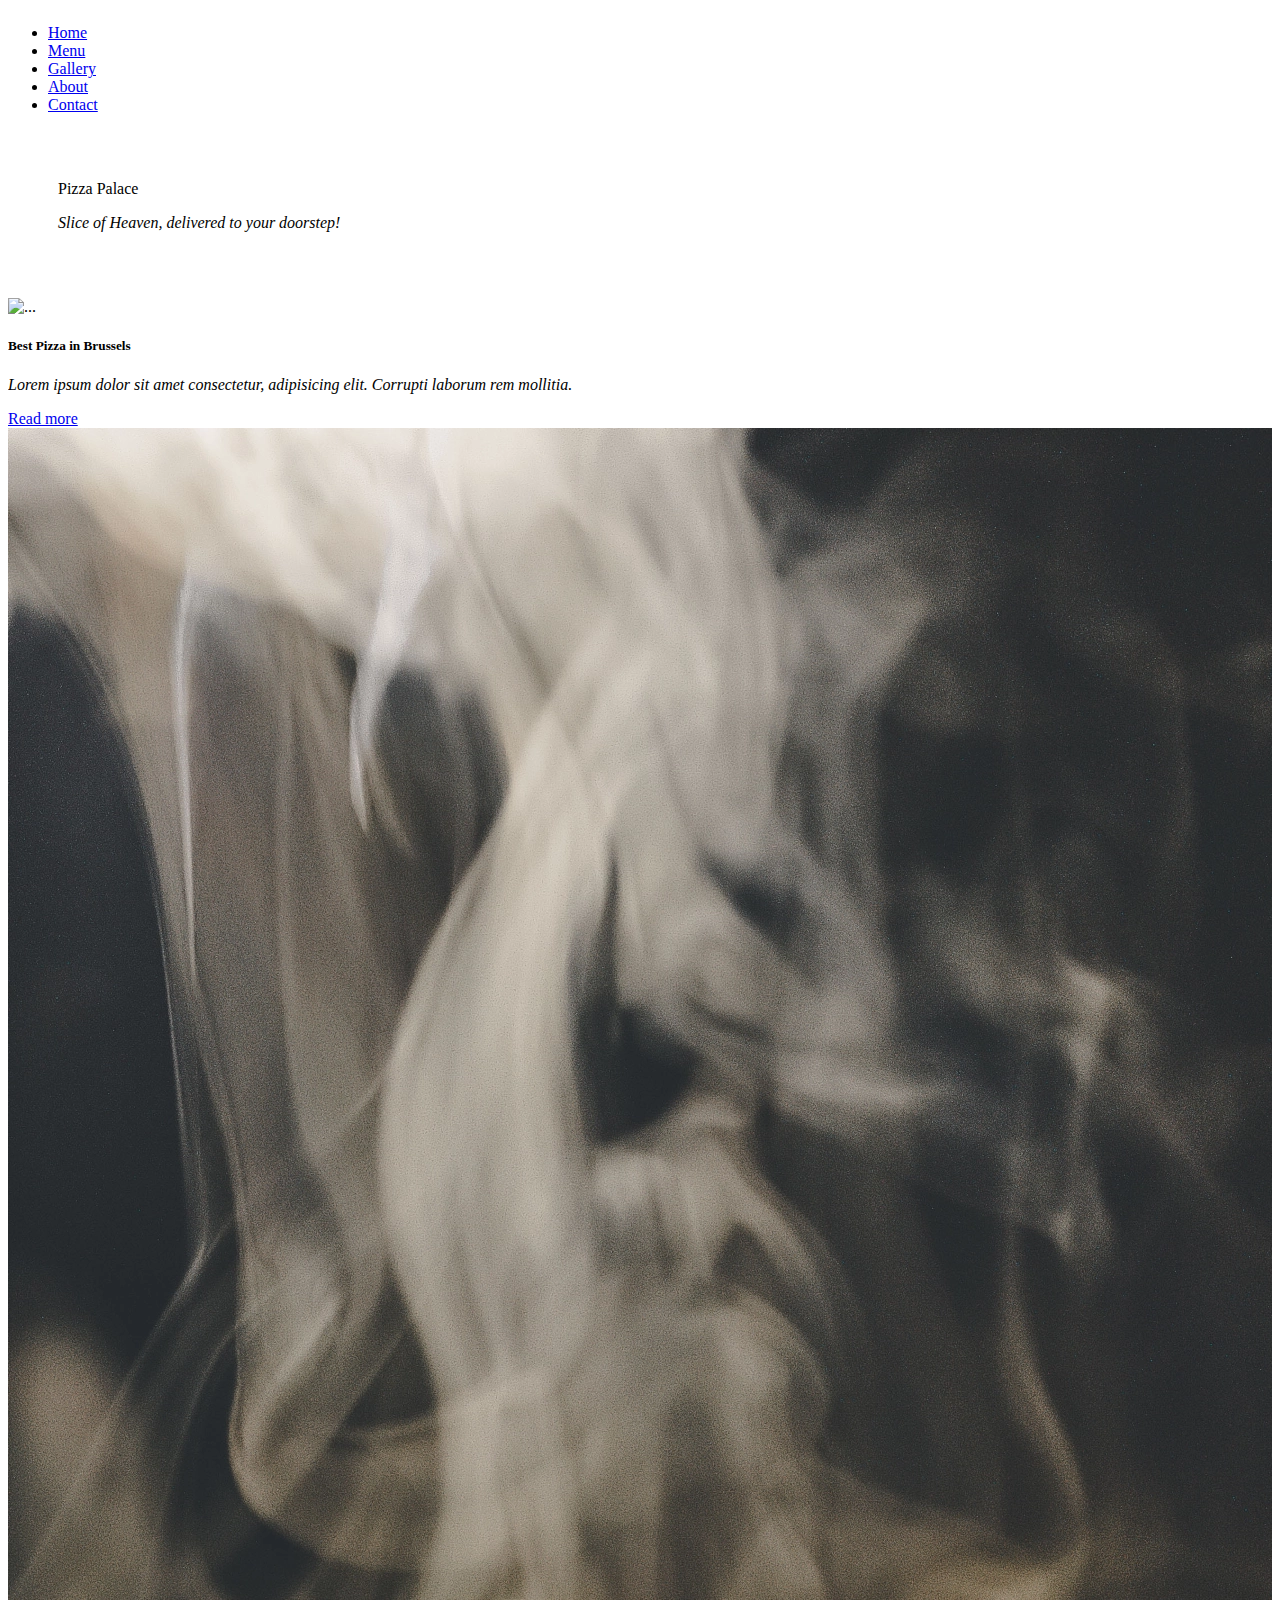
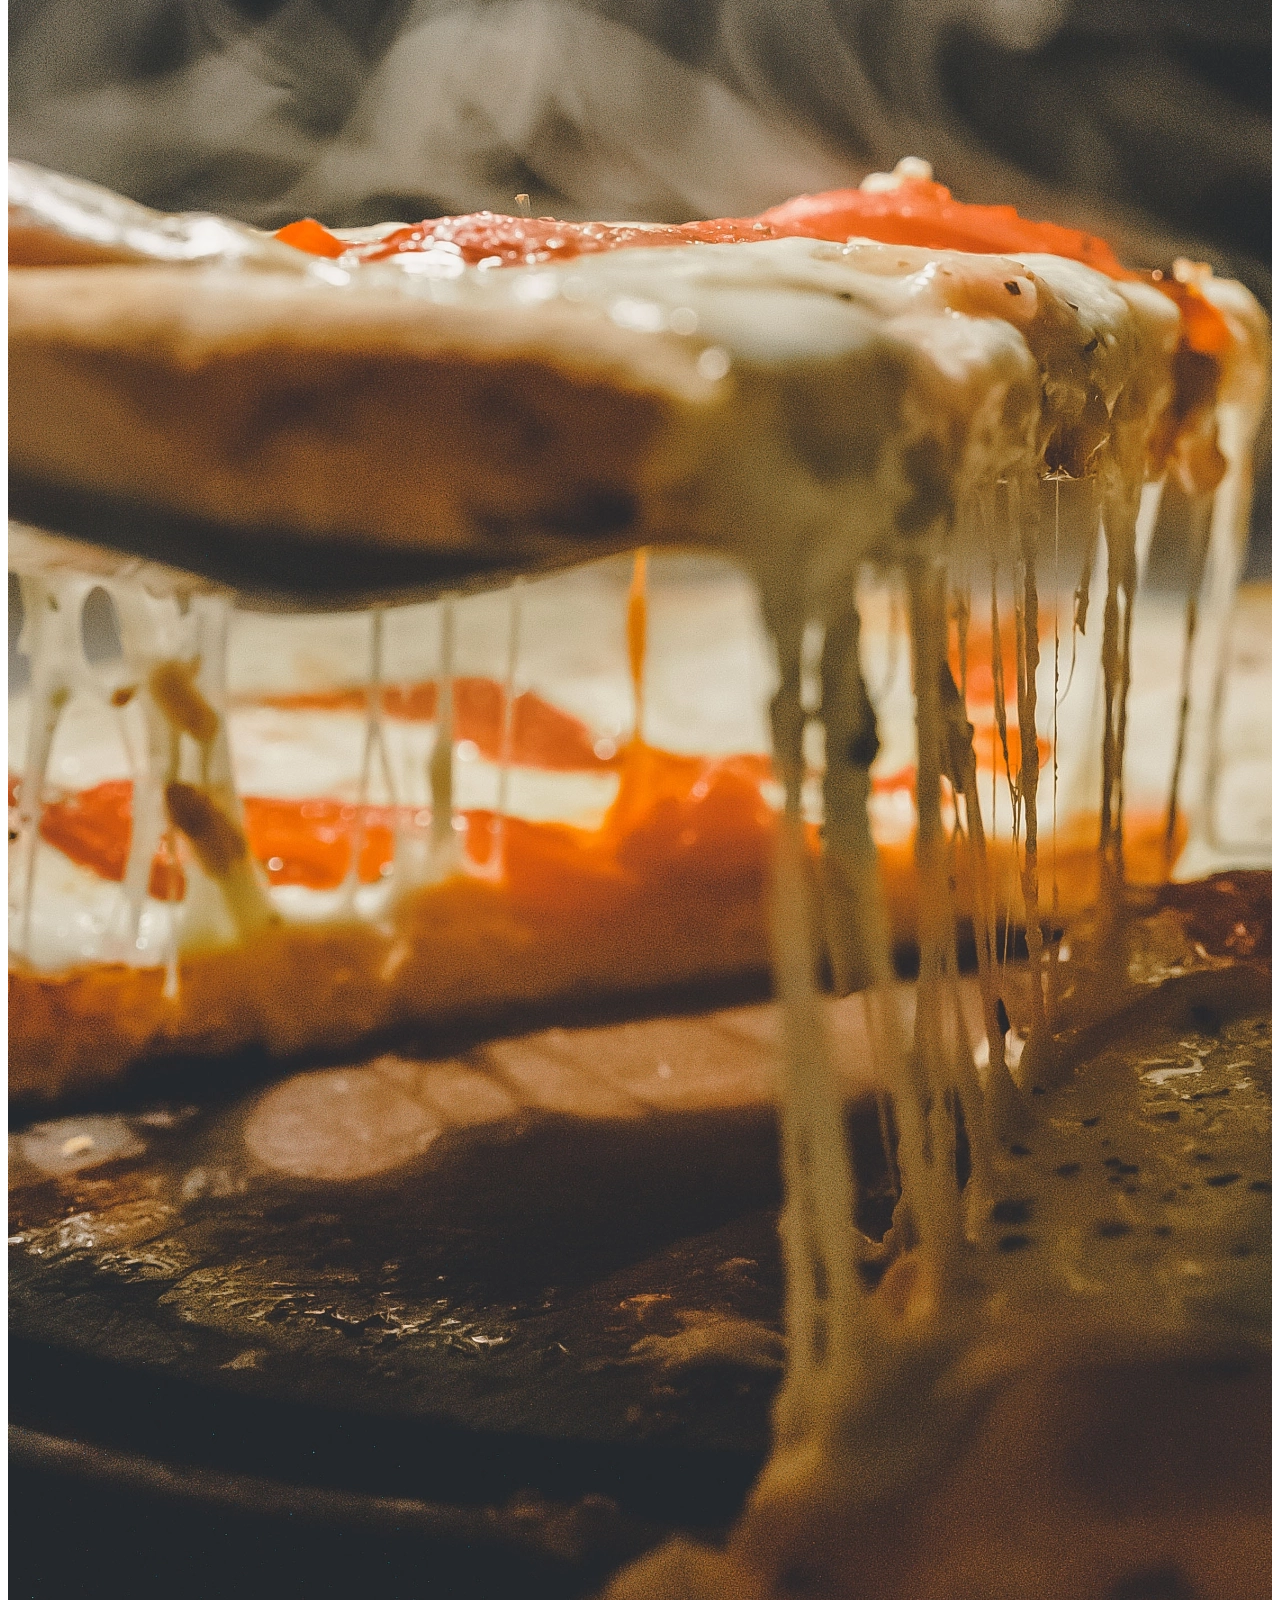
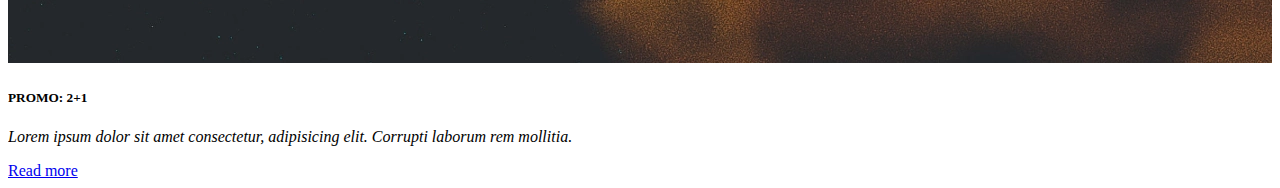
==== index.html @ 8e5ce7e4 "Première version" ====
<!DOCTYPE html>
<html lang="en">

<head>
    <meta charset="UTF-8">
    <meta name="viewport" content="width=device-width, initial-scale=1.0">
    <title>Document</title>
    <link href="https://cdn.jsdelivr.net/npm/bootstrap@5.3.2/dist/css/bootstrap.min.css" rel="stylesheet"
        integrity="sha384-T3c6CoIi6uLrA9TneNEoa7RxnatzjcDSCmG1MXxSR1GAsXEV/Dwwykc2MPK8M2HN" crossorigin="anonymous">
        <link rel="stylesheet" href="index.css">
</head>

<body>

    <ul class="nav justify-content-center nav-fill nav-tabs fixed-top">
        <li class="nav-item">
            <a class="nav-link active" aria-current="page" href="#">Home</a>
        </li>
        <li class="nav-item">
            <a class="nav-link" href="#">Menu</a>
        </li>
        <li class="nav-item">
            <a class="nav-link" href="#">Gallery</a>
        </li>
        <li class="nav-item">
            <a class="nav-link" href="#">About</a>
        </li>
        <li class="nav-item">
            <a class="nav-link" href="#">Contact</a>
        </li>
    </ul>
    <div class="container-sm text-center" style="padding: 50px;">
        <div class="display-1">Pizza Palace</div>
        <p>Slice of Heaven, delivered to your doorstep!</p>
    </div>


    <div class="row">

        <div class="col-6">
            <div class="card">
                <img src="https://images.unsplash.com/photo-1544982503-9f984c14501a?ixlib=rb-4.0.3&ixid=M3wxMjA3fDB8MHxwaG90by1wYWdlfHx8fGVufDB8fHx8fA%3D%3D&auto=format&fit=crop&w=1887&q=80" class="card-img-top" alt="...">
                <div class="card-body">
                    <h5 class="card-title text-center">Best Pizza in Brussels</h5>
                    <p class="card-text">
                        Lorem ipsum dolor sit amet consectetur, adipisicing elit. Corrupti laborum rem mollitia.</p>
                    <div class="text-center">
                        <a href="#" class="btn btn-primary">Read more</a>
                    </div>
                </div>
            </div>
        </div>


        <div class="col-6">
            <div class="card">
                <img src="Pizza.webp" class="card-img-top" alt="...">
                <div class="card-body">
                    <h5 class="card-title text-center">PROMO: 2+1</h5>
                    <p class="card-text">
                        Lorem ipsum dolor sit amet consectetur, adipisicing elit. Corrupti laborum rem mollitia.</p>
                    <div class="text-center justify-content-bottom">
                        <a href="#" class="btn btn-primary">Read more</a>
                    </div>
                </div>
            </div>
        </div>
    </div>


    <script src="https://cdn.jsdelivr.net/npm/bootstrap@5.3.2/dist/js/bootstrap.bundle.min.js"
        integrity="sha384-C6RzsynM9kWDrMNeT87bh95OGNyZPhcTNXj1NW7RuBCsyN/o0jlpcV8Qyq46cDfL"
        crossorigin="anonymous"></script>
</body>

</html>
---- index.css ----
body{
    /* background-image: url(https://images.unsplash.com/photo-1593504049359-74330189a345?ixlib=rb-4.0.3&ixid=M3wxMjA3fDB8MHxwaG90by1wYWdlfHx8fGVufDB8fHx8fA%3D%3D&auto=format&fit=crop&w=1854&q=80); */
    background-repeat: no-repeat;

}
p{
    font-style: italic;
}

h3{
    font-style: italic;
}

html, body {
    max-width: 100%;
    overflow-x: hidden;
}
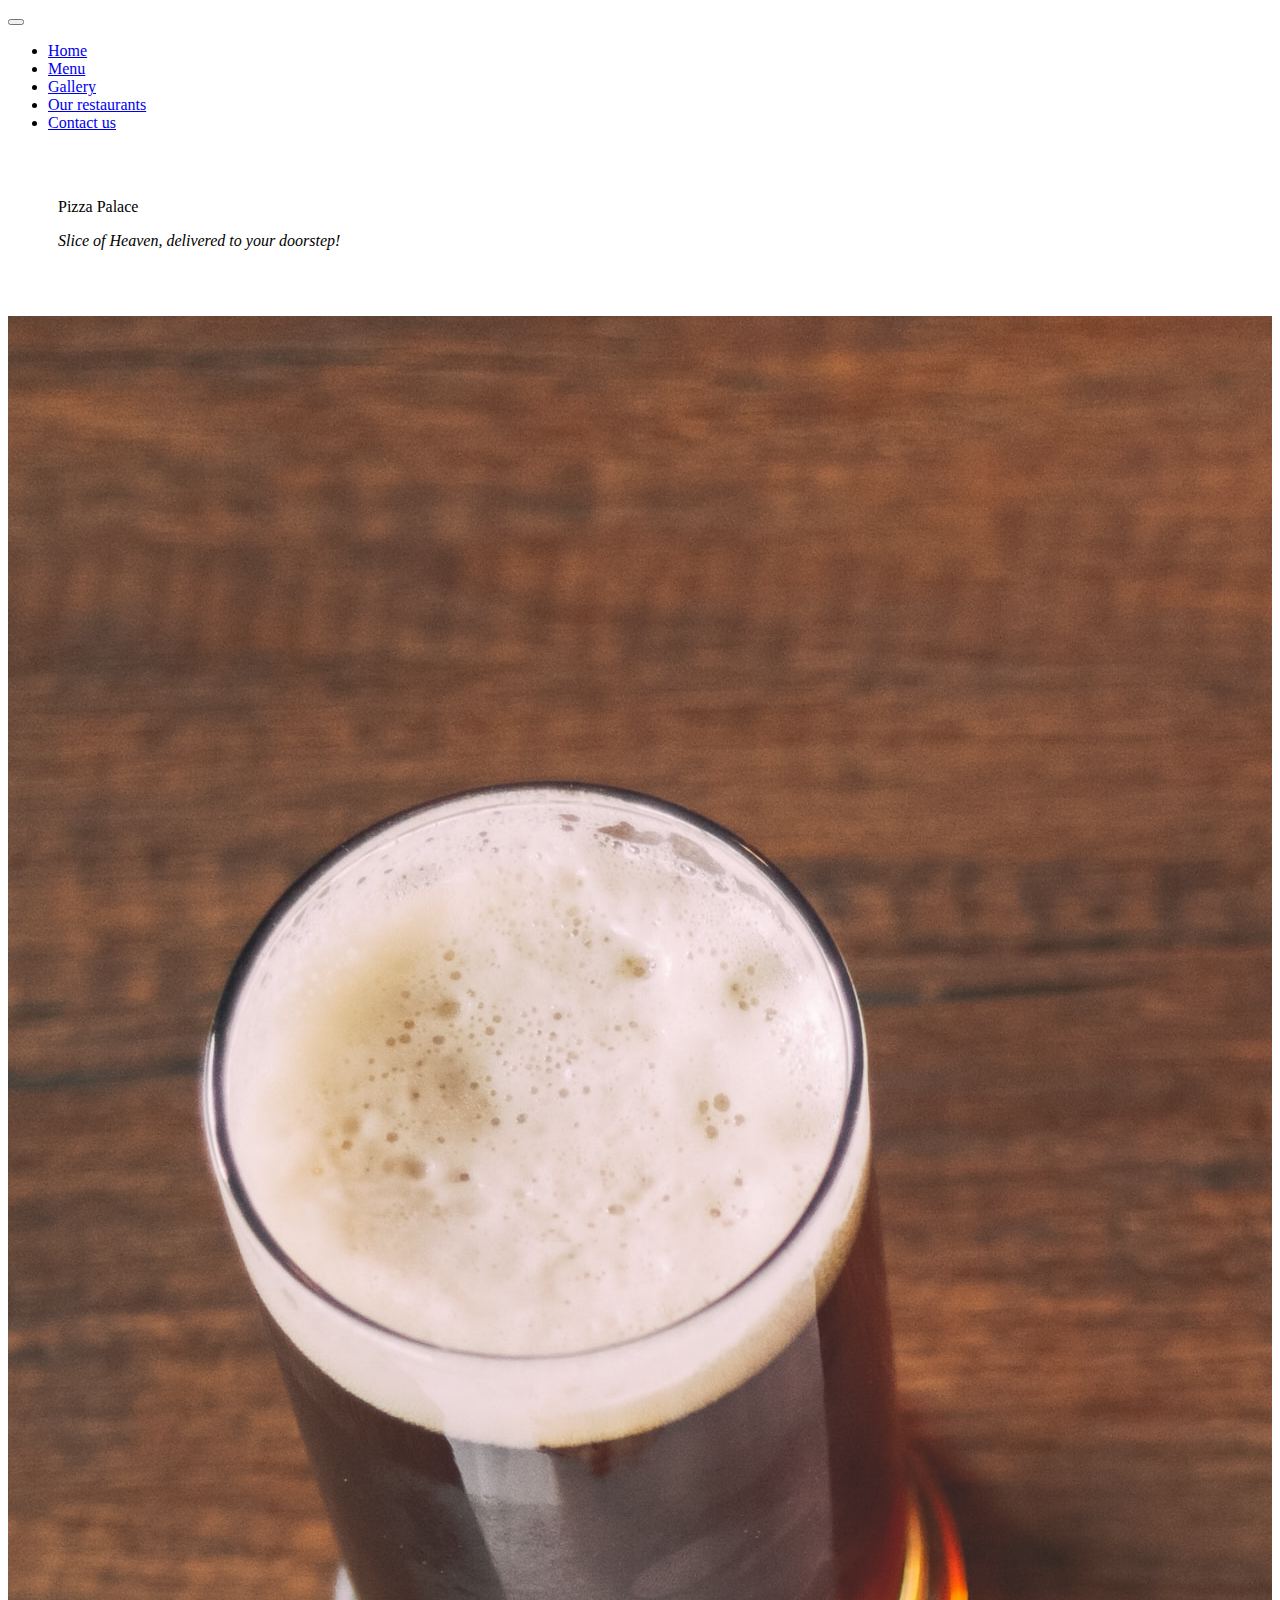
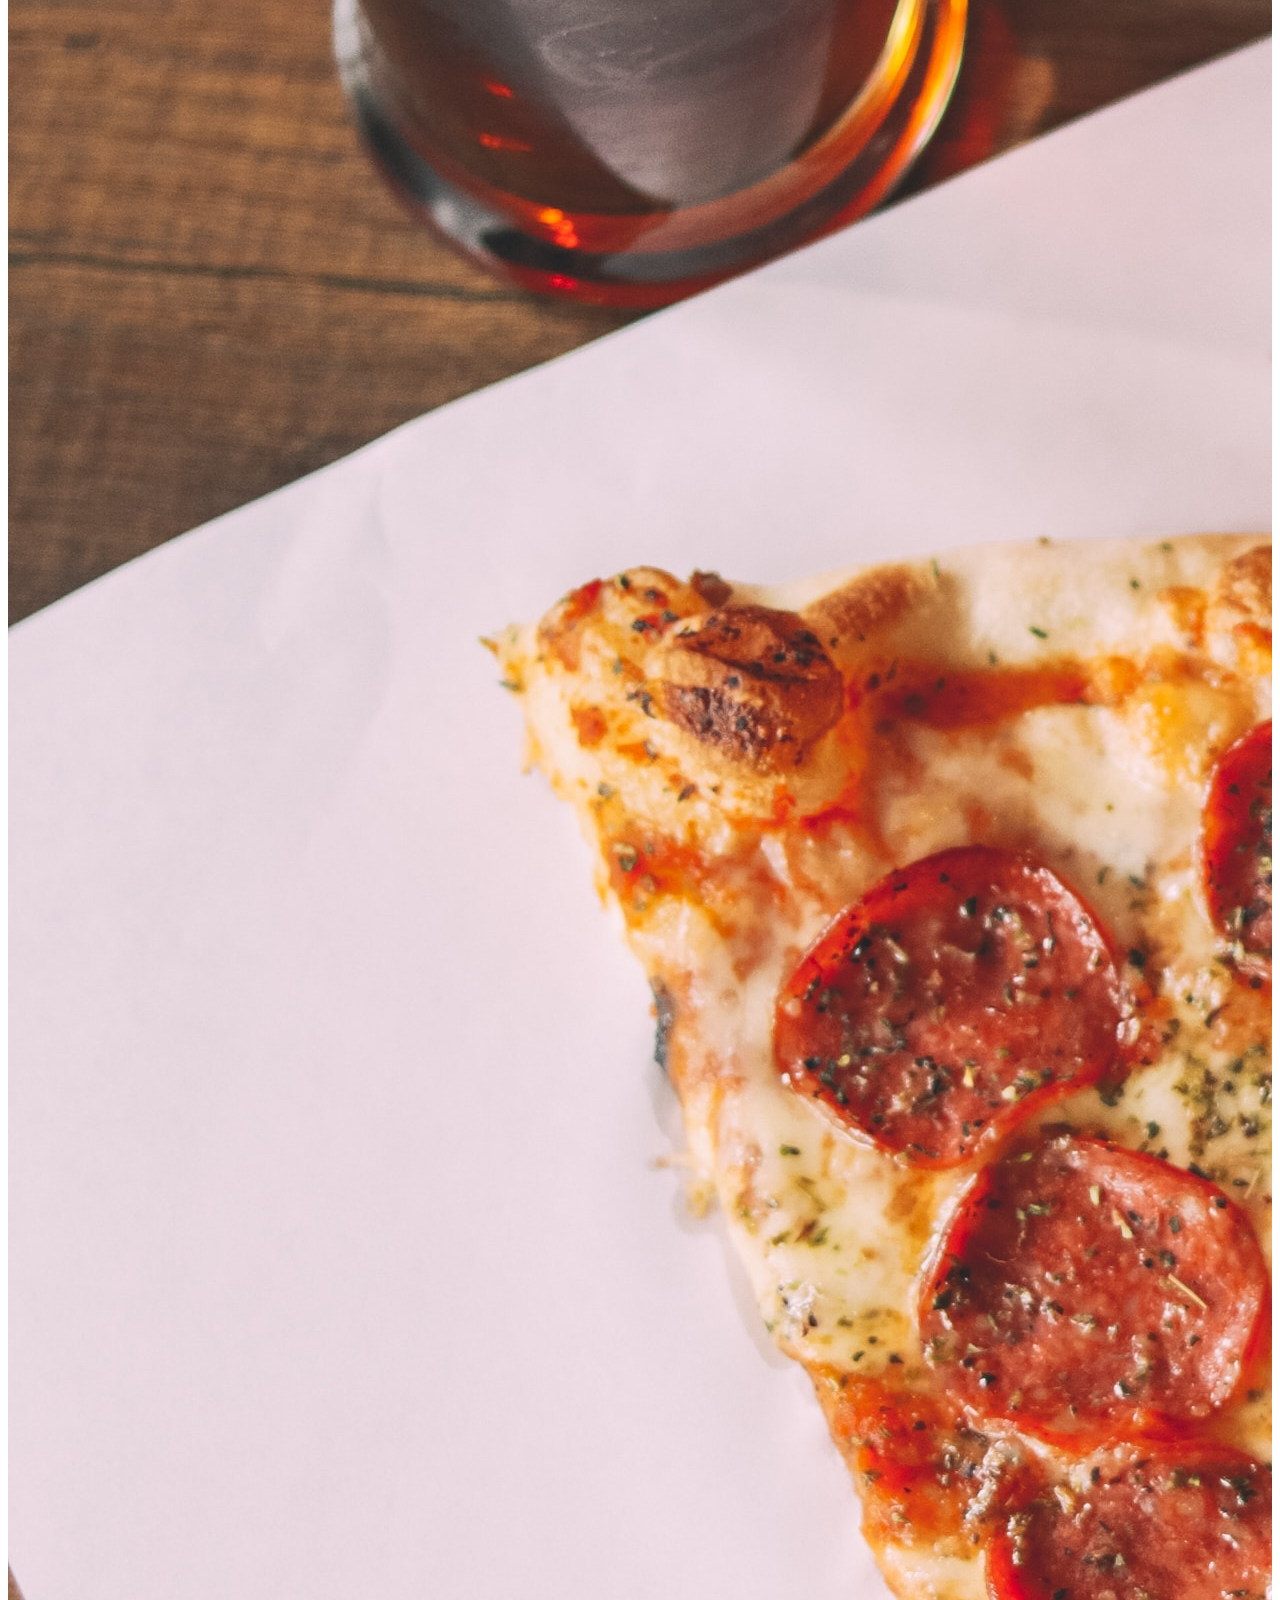
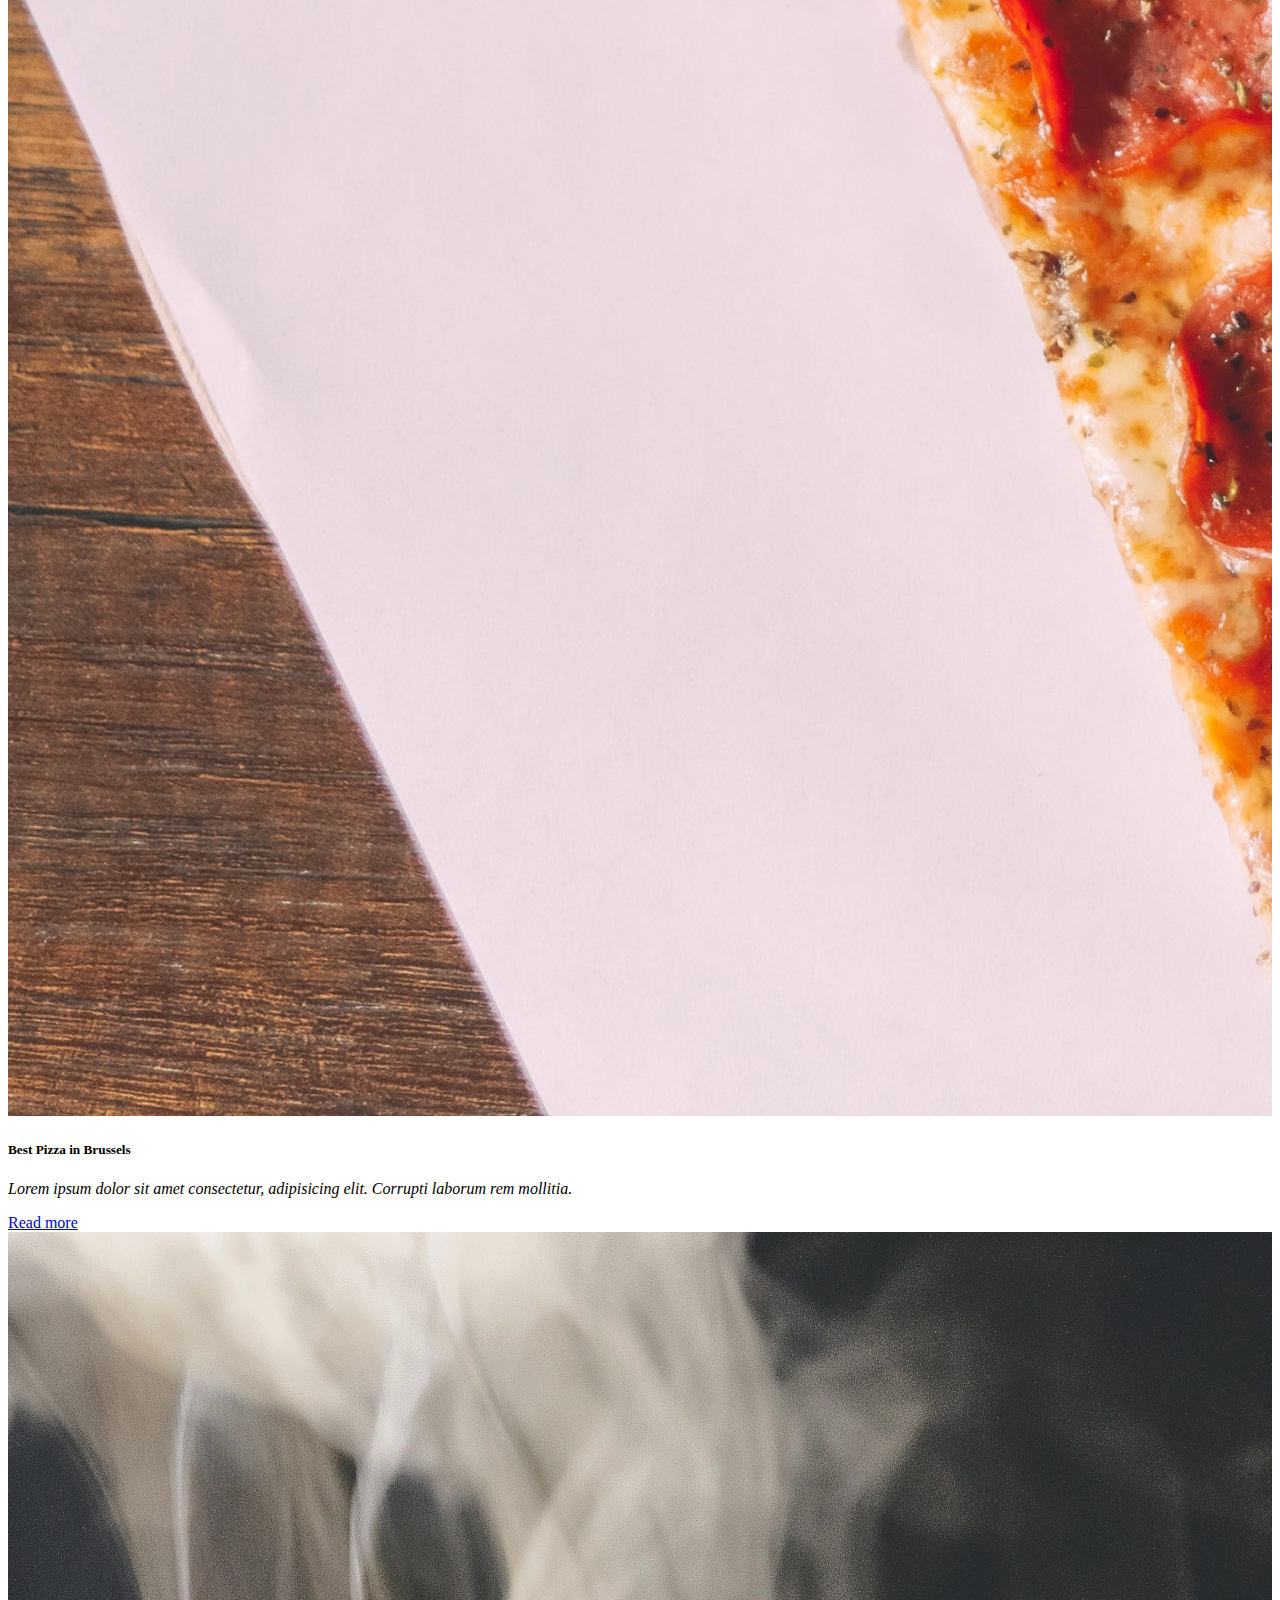
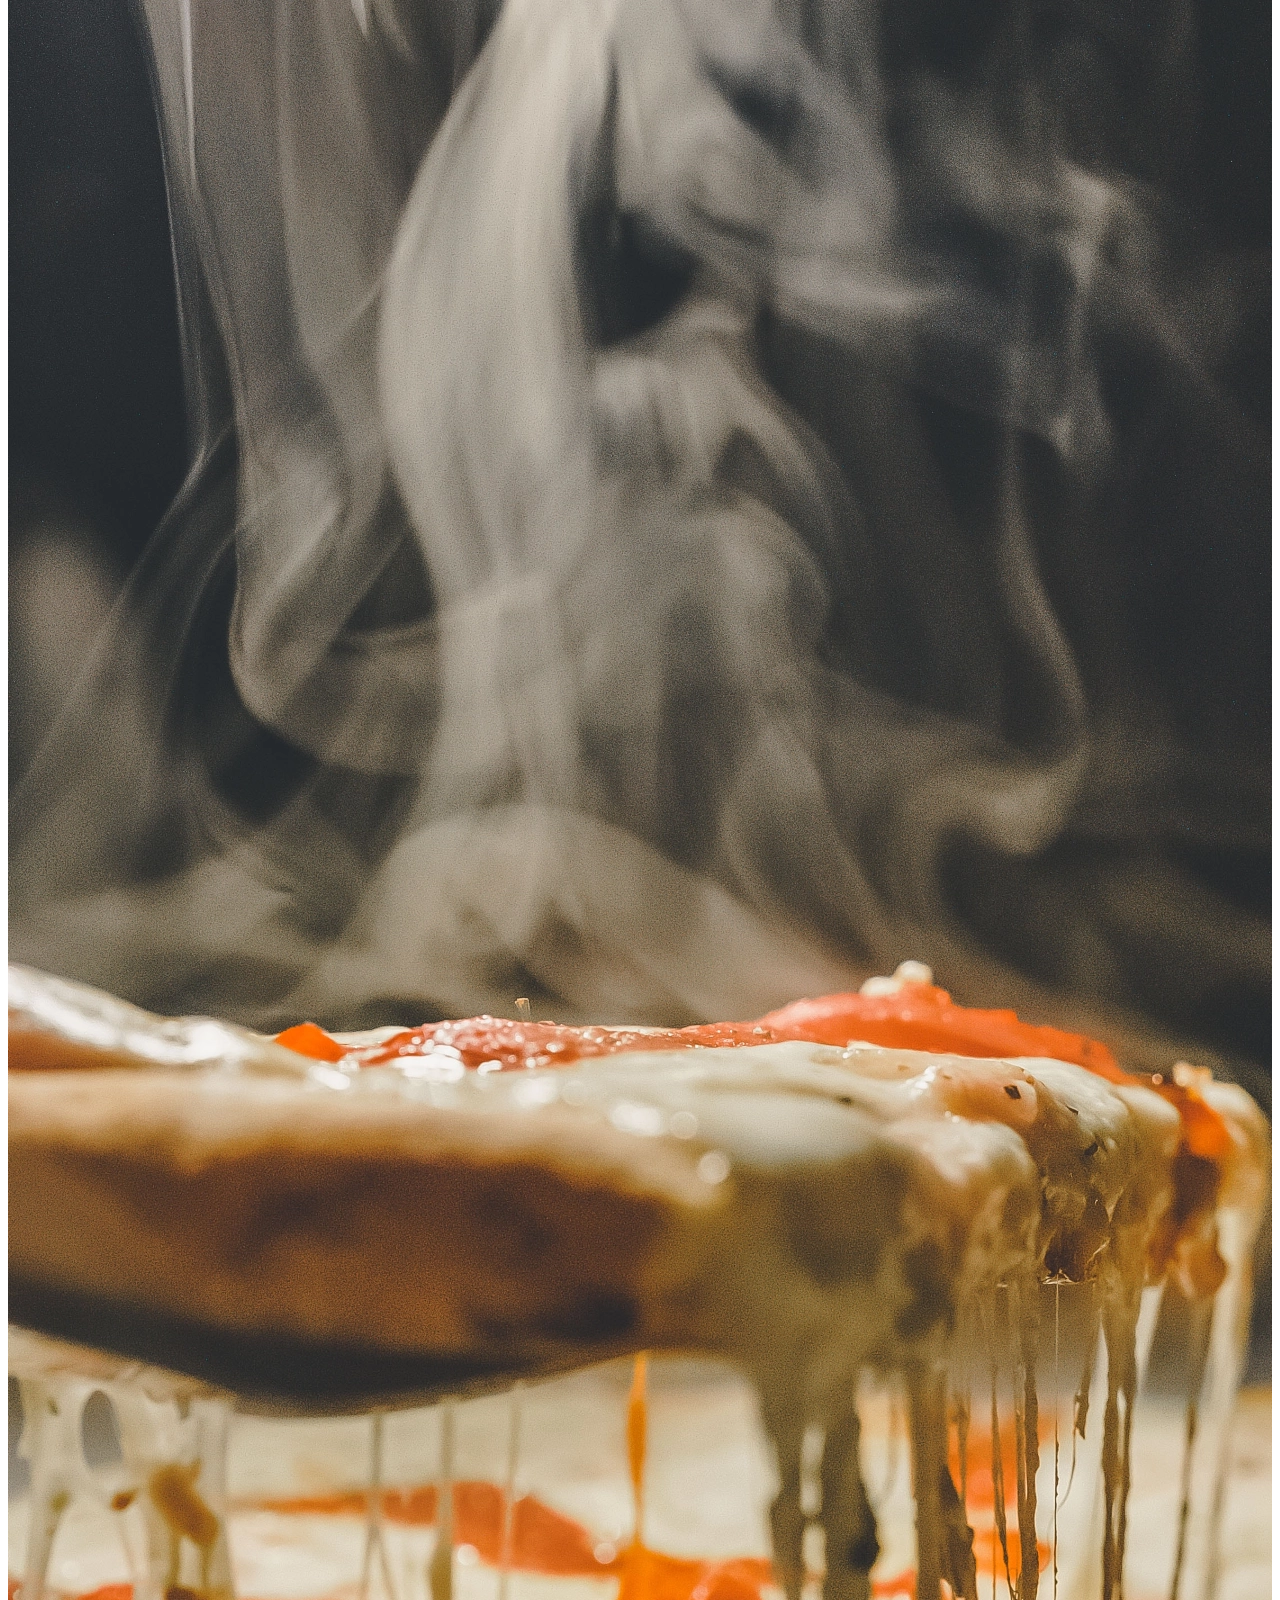
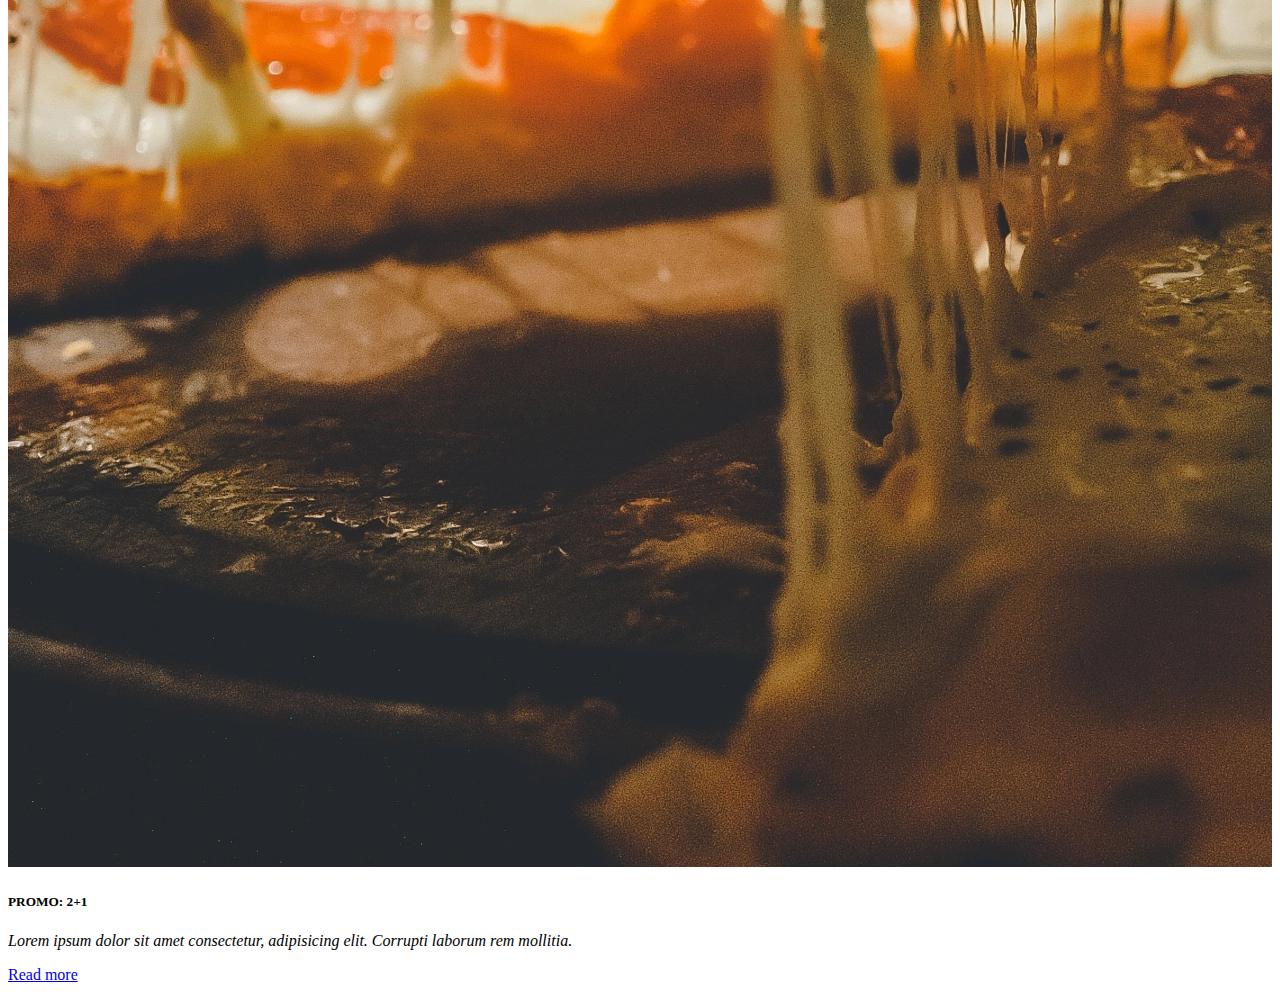
==== commit 07336d9d: "Premier Commit Modif1" ====
--- a/index.html
+++ b/index.html
@@ -7,28 +7,42 @@
     <title>Document</title>
     <link href="https://cdn.jsdelivr.net/npm/bootstrap@5.3.2/dist/css/bootstrap.min.css" rel="stylesheet"
         integrity="sha384-T3c6CoIi6uLrA9TneNEoa7RxnatzjcDSCmG1MXxSR1GAsXEV/Dwwykc2MPK8M2HN" crossorigin="anonymous">
-        <link rel="stylesheet" href="index.css">
+    <link rel="stylesheet" href="index.css">
 </head>
 
 <body>
 
-    <ul class="nav justify-content-center nav-fill nav-tabs fixed-top">
-        <li class="nav-item">
-            <a class="nav-link active" aria-current="page" href="#">Home</a>
-        </li>
-        <li class="nav-item">
-            <a class="nav-link" href="#">Menu</a>
-        </li>
-        <li class="nav-item">
-            <a class="nav-link" href="#">Gallery</a>
-        </li>
-        <li class="nav-item">
-            <a class="nav-link" href="#">About</a>
-        </li>
-        <li class="nav-item">
-            <a class="nav-link" href="#">Contact</a>
-        </li>
-    </ul>
+    <nav class="navbar navbar-expand-lg bg-body-tertiary">
+        <div class="container-fluid">
+            <a class="navbar-brand" href="#"></a>
+            <button class="navbar-toggler" type="button" data-bs-toggle="collapse" data-bs-target="#navbarTogglerDemo02"
+                aria-controls="navbarTogglerDemo02" aria-expanded="false" aria-label="Toggle navigation">
+                <span class="navbar-toggler-icon"></span>
+            </button>
+            <div class="collapse navbar-collapse" id="navbarTogglerDemo02">
+                <ul class="navbar-nav me-auto mb-2 mb-lg-0">
+                    <li class="nav-item">
+                        <a class="nav-link active" aria-current="page" href="#">Home</a>
+                    </li>
+                    <li class="nav-item">
+                        <a class="nav-link" href="menu.html">Menu</a>
+                    </li>
+                    <li class="nav-item">
+                        <a class="nav-link" href="gallery1.html">Gallery</a>
+                    </li>
+                    <li class="nav-item">
+                        <a class="nav-link" href="restaurants.html">Our restaurants</a>
+                    </li>
+                    <li class="nav-item">
+                        <a class="nav-link" href="contact.html">Contact us</a>
+                    </li>
+                </ul>
+            </div>
+        </div>
+    </nav>
+
+
+
     <div class="container-sm text-center" style="padding: 50px;">
         <div class="display-1">Pizza Palace</div>
         <p>Slice of Heaven, delivered to your doorstep!</p>
@@ -39,7 +53,7 @@
 
         <div class="col-6">
             <div class="card">
-                <img src="https://images.unsplash.com/photo-1544982503-9f984c14501a?ixlib=rb-4.0.3&ixid=M3wxMjA3fDB8MHxwaG90by1wYWdlfHx8fGVufDB8fHx8fA%3D%3D&auto=format&fit=crop&w=1887&q=80" class="card-img-top" alt="...">
+                <img src="PhotosIndex/1.jpg" class="card-img-top" alt="...">
                 <div class="card-body">
                     <h5 class="card-title text-center">Best Pizza in Brussels</h5>
                     <p class="card-text">
@@ -54,7 +68,7 @@
 
         <div class="col-6">
             <div class="card">
-                <img src="Pizza.webp" class="card-img-top" alt="...">
+                <img src="PhotosIndex/2.webp" class="card-img-top" alt="...">
                 <div class="card-body">
                     <h5 class="card-title text-center">PROMO: 2+1</h5>
                     <p class="card-text">
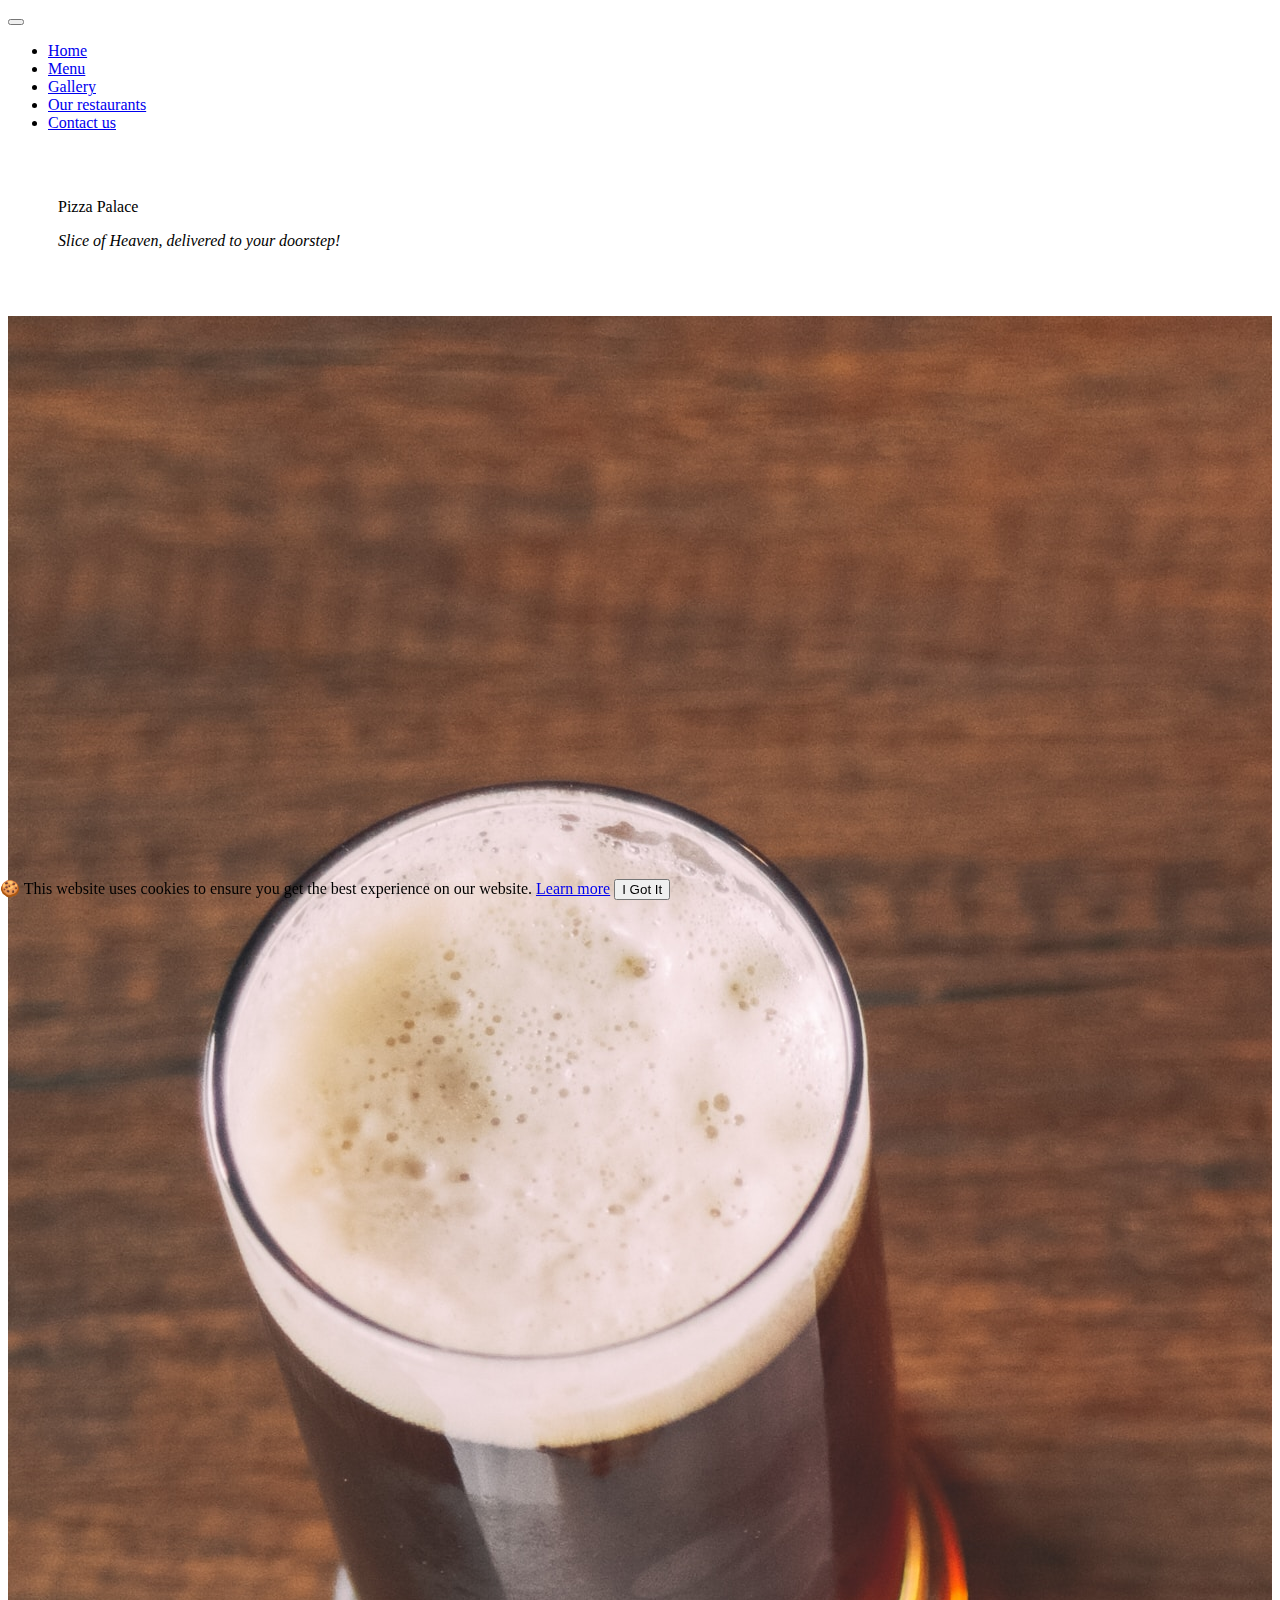
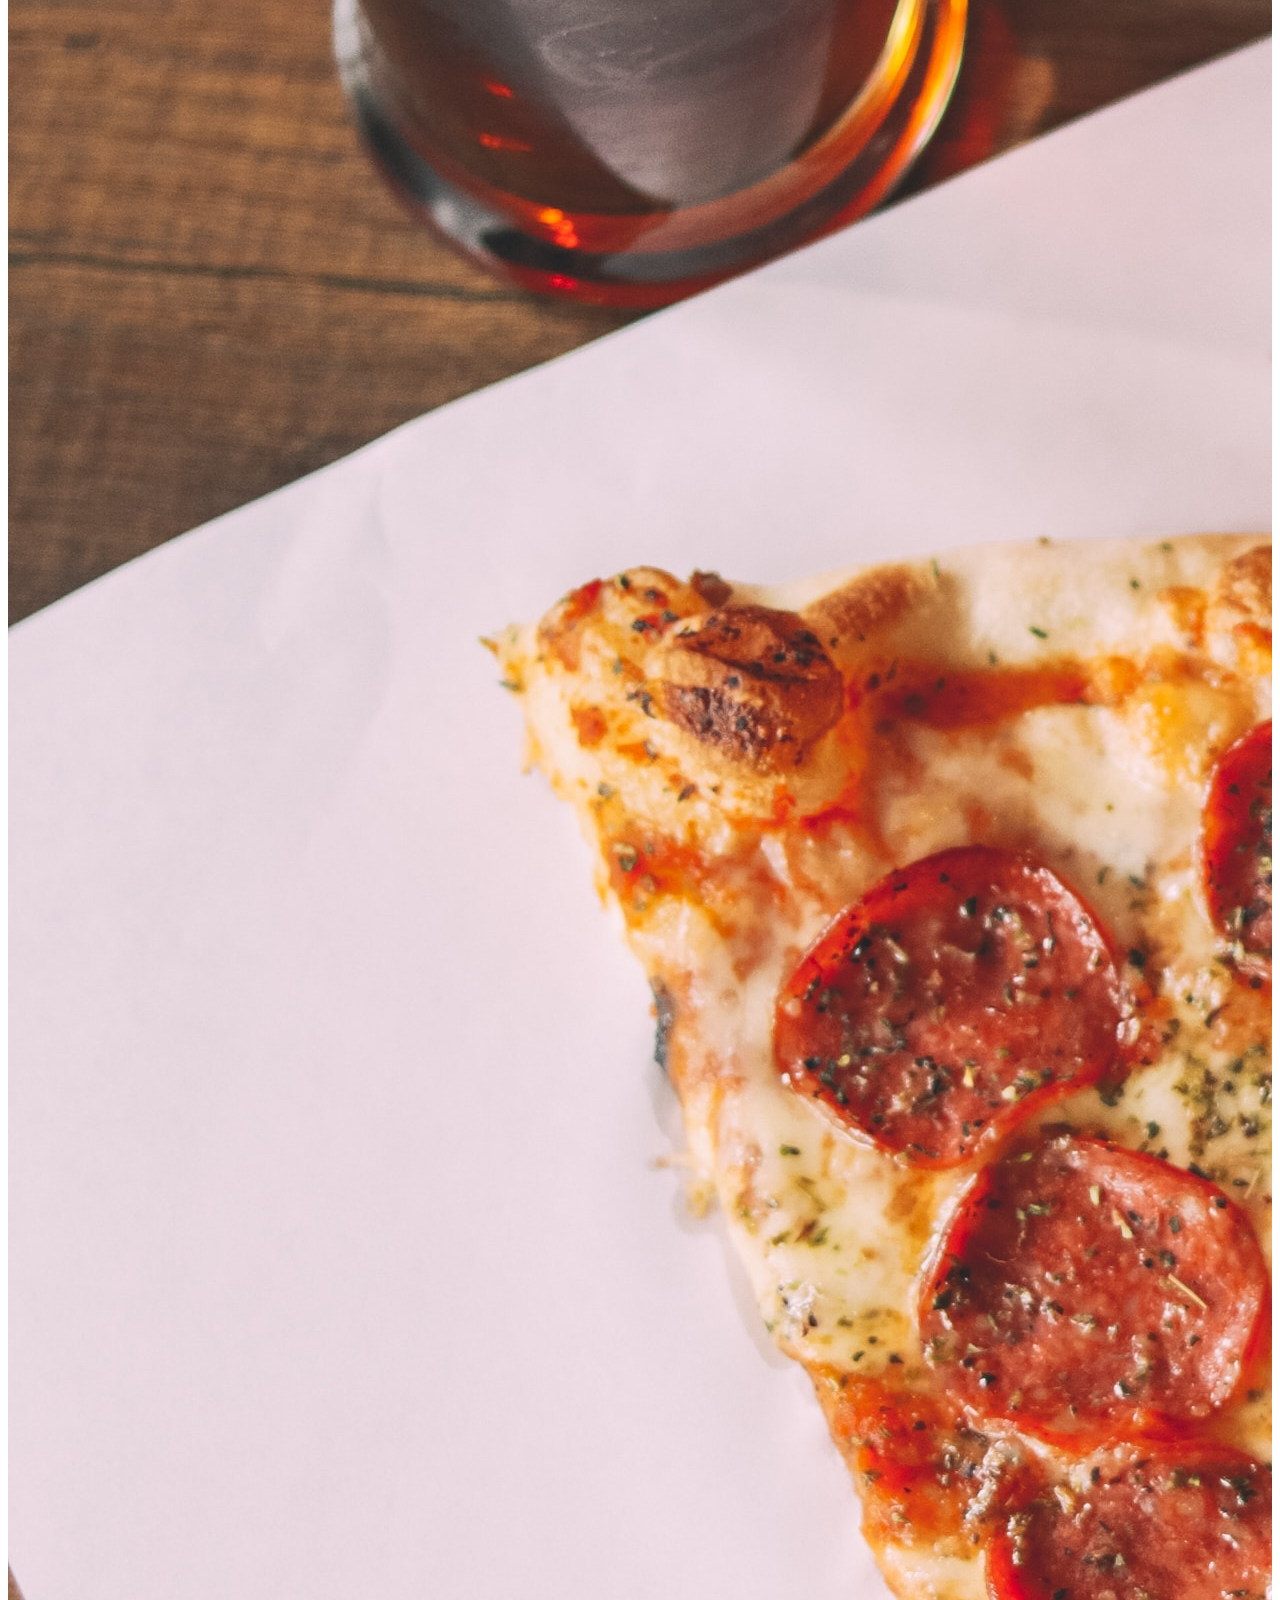
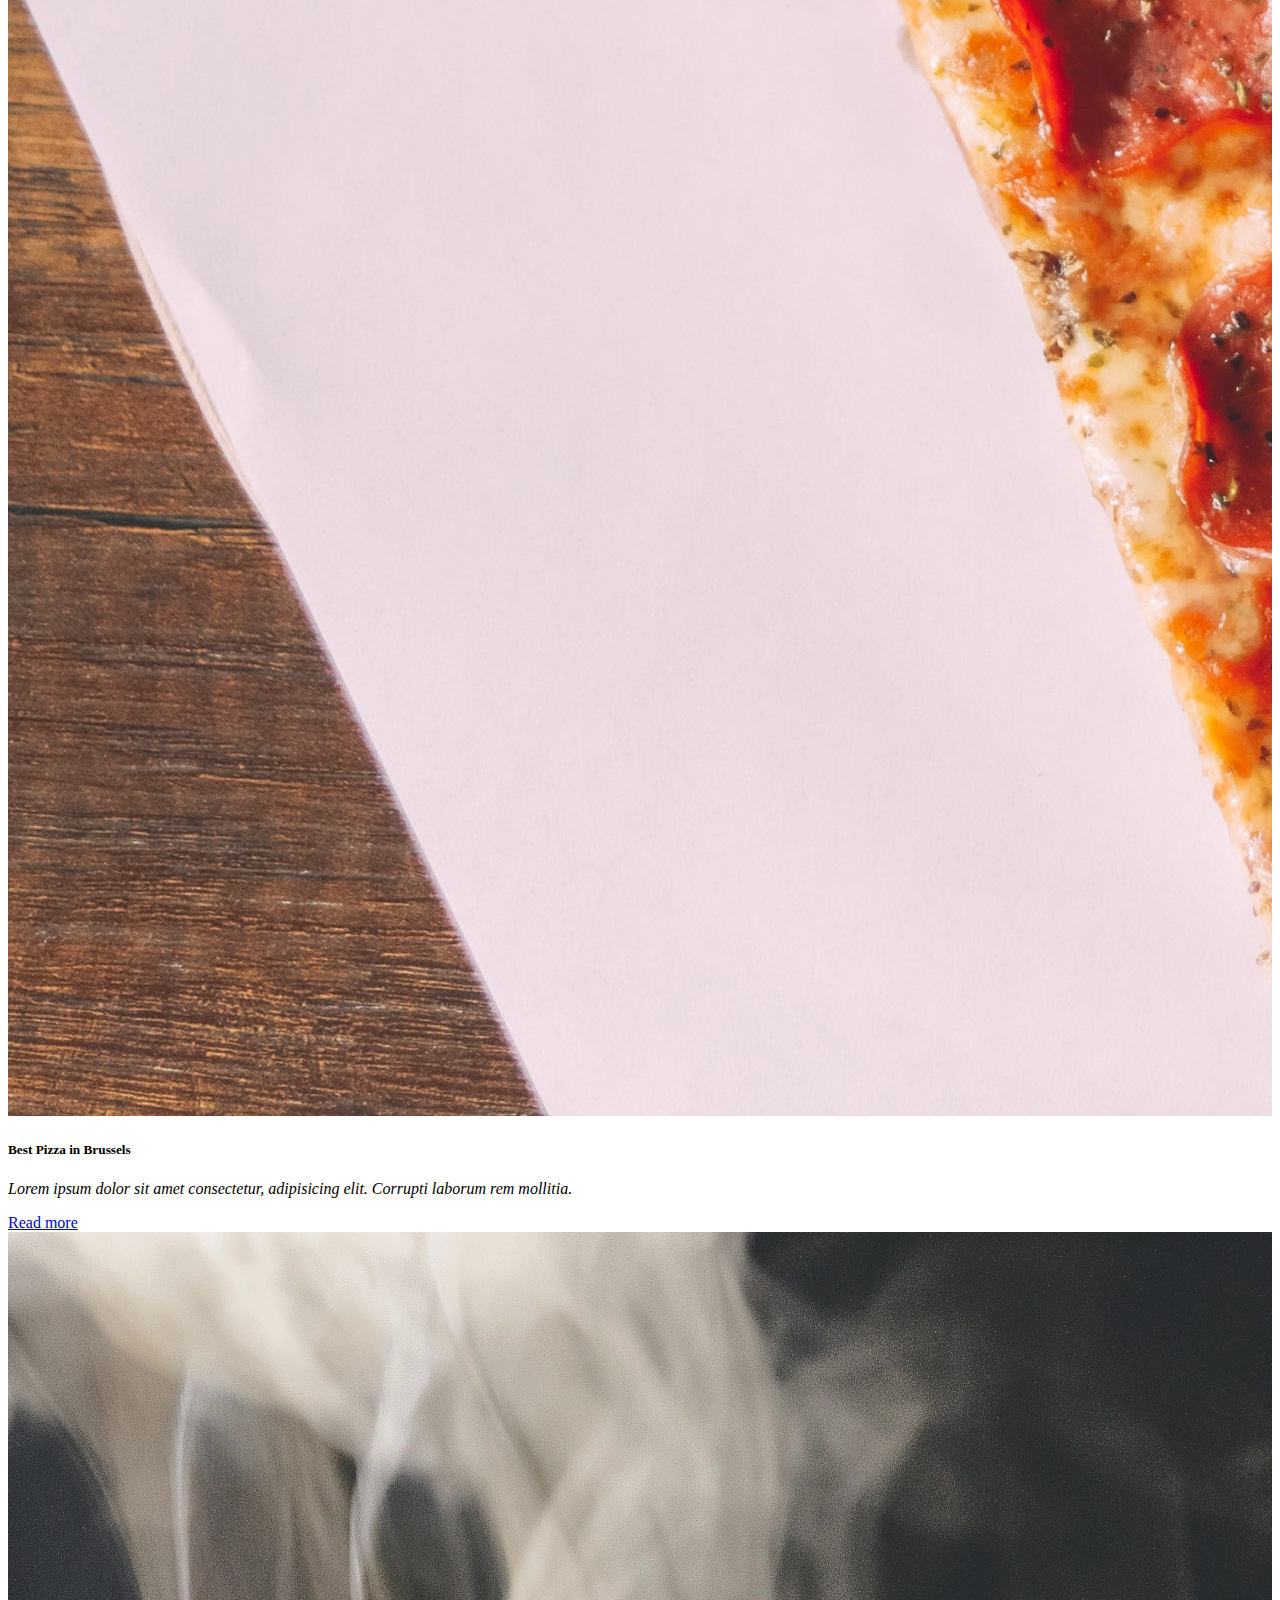
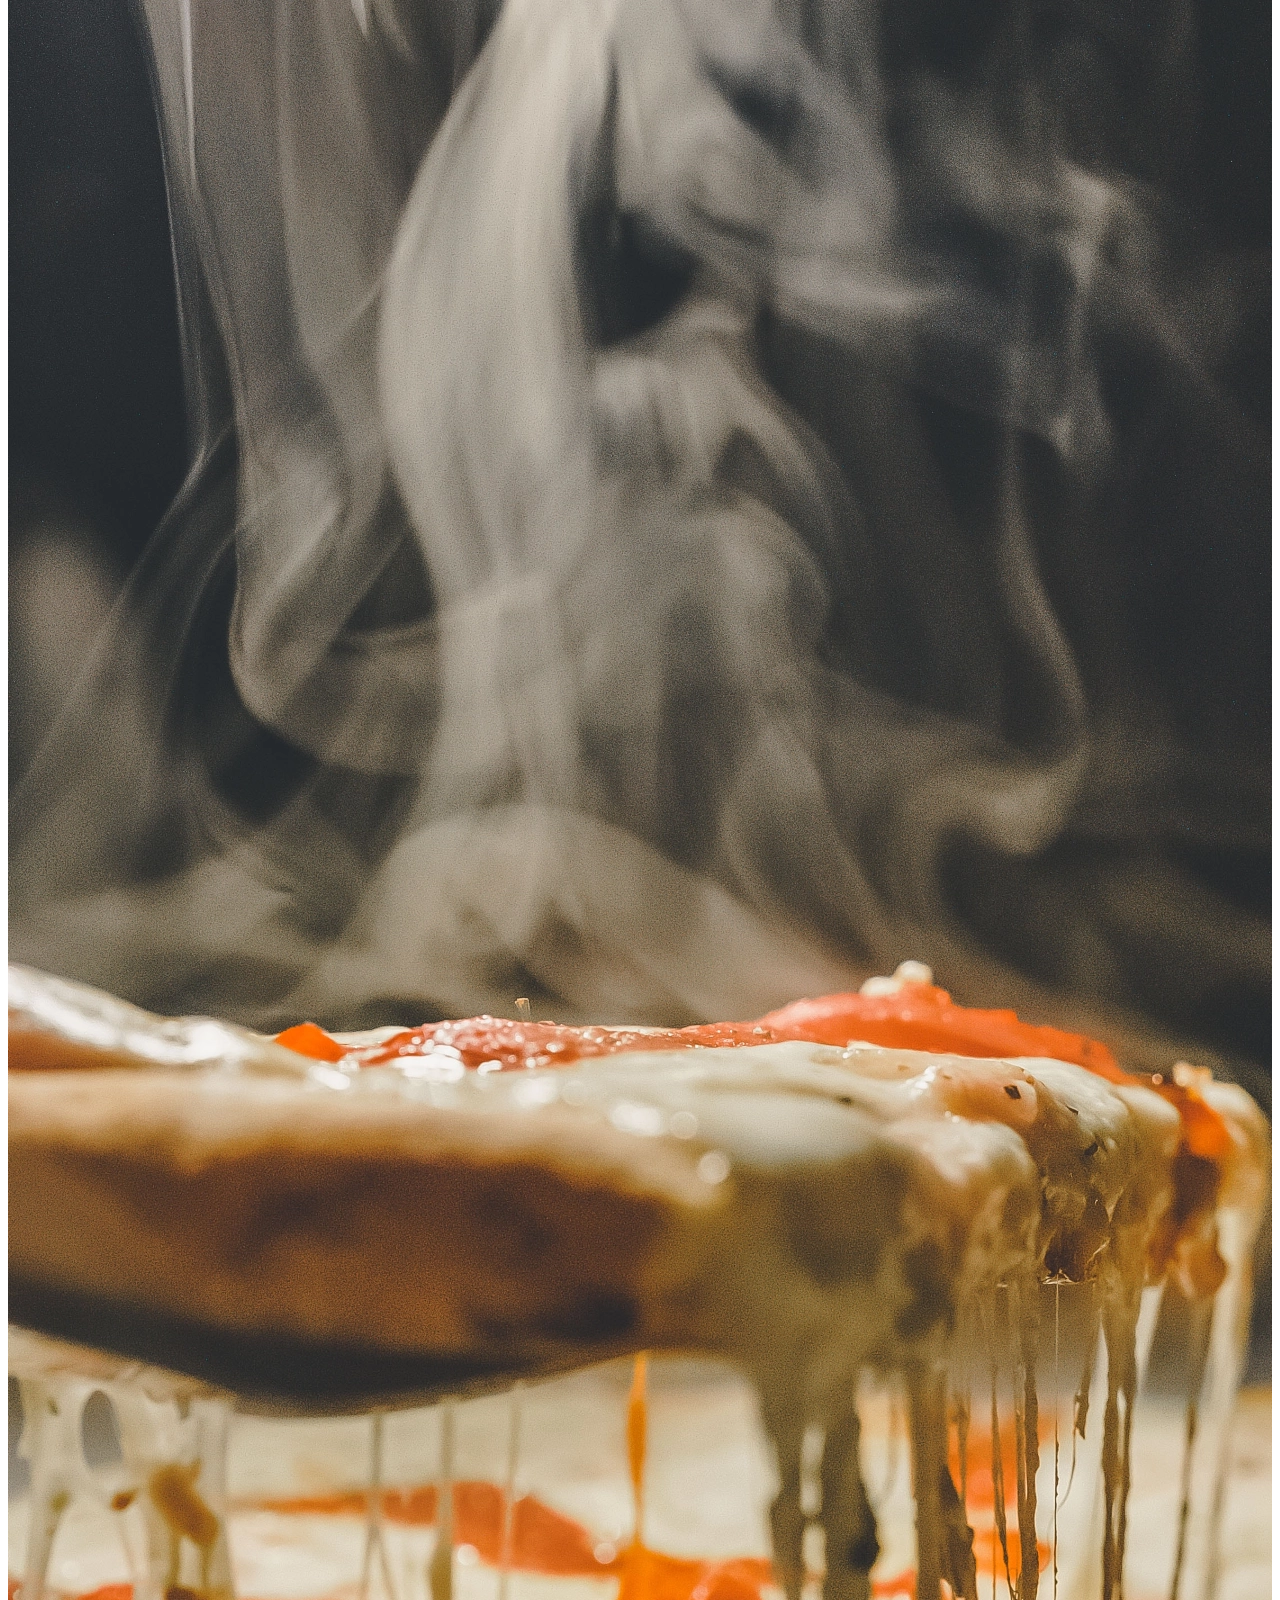
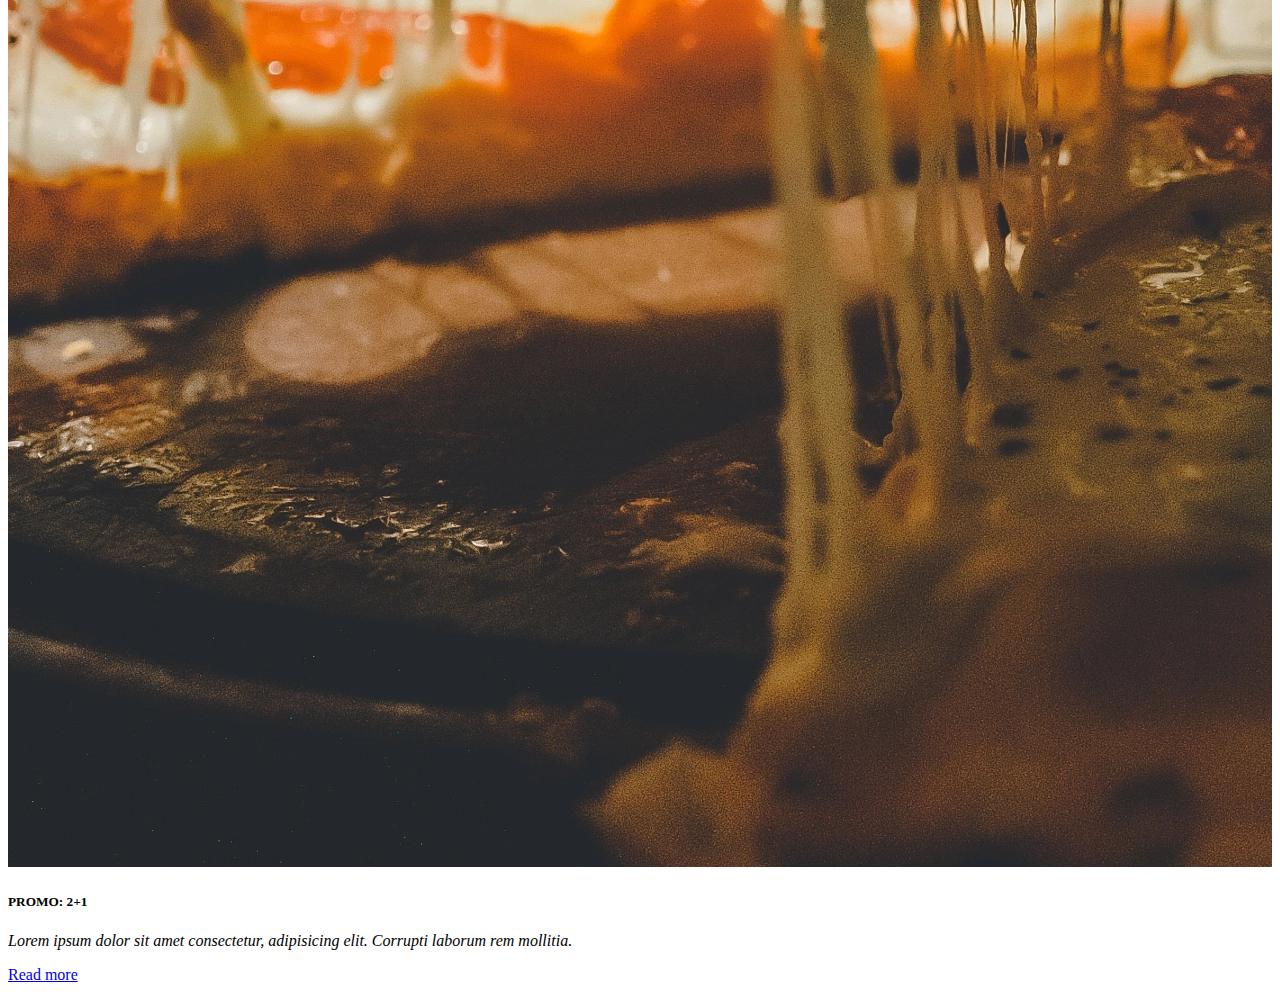
==== commit 913bfc99: "Deuxième commit Modif1" ====
--- a/index.html
+++ b/index.html
@@ -81,10 +81,20 @@
         </div>
     </div>
 
+    <!-- Cookie Banner -->
+    <div id="cb-cookie-banner" class="alert alert-dark bg-white text-center mb-0" role="alert">
+        🍪 This website uses cookies to ensure you get the best experience on our website.
+        <a href="https://www.cookiesandyou.com/" target="blank">Learn more</a>
+        <button type="button" class="btn btn-primary btn-sm ms-3" onclick="window.cb_hideCookieBanner()">
+            I Got It
+        </button>
+    </div>
+    <!-- End of Cookie Banner -->
 
     <script src="https://cdn.jsdelivr.net/npm/bootstrap@5.3.2/dist/js/bootstrap.bundle.min.js"
         integrity="sha384-C6RzsynM9kWDrMNeT87bh95OGNyZPhcTNXj1NW7RuBCsyN/o0jlpcV8Qyq46cDfL"
         crossorigin="anonymous"></script>
+    <script src="cookies.js"></script>
 </body>
 
 </html>--- a/index.css
+++ b/index.css
@@ -14,4 +14,14 @@
 html, body {
     max-width: 100%;
     overflow-x: hidden;
-}+}
+
+#cb-cookie-banner {
+    position: fixed;
+    bottom: 0;
+    left: 0;
+    width: 100%;
+    z-index: 999;
+    border-radius: 0;
+    display: none;
+  }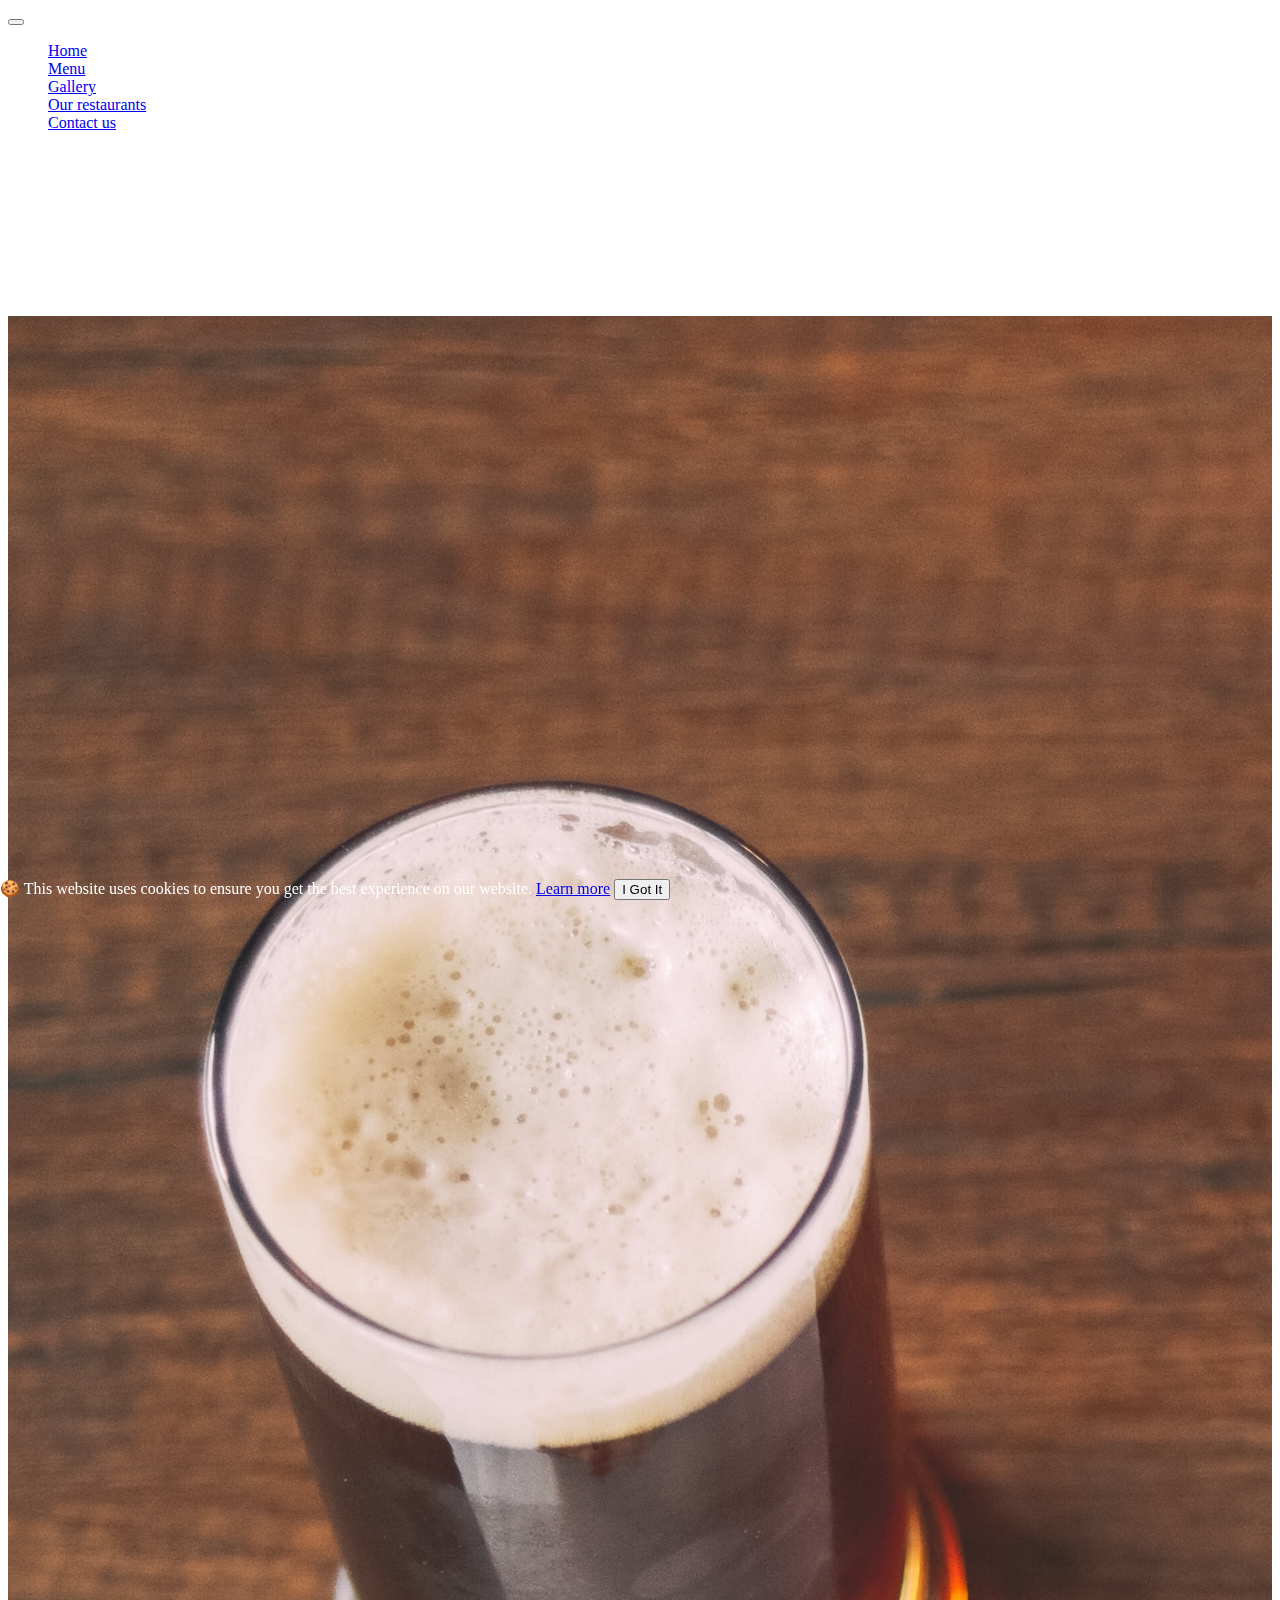
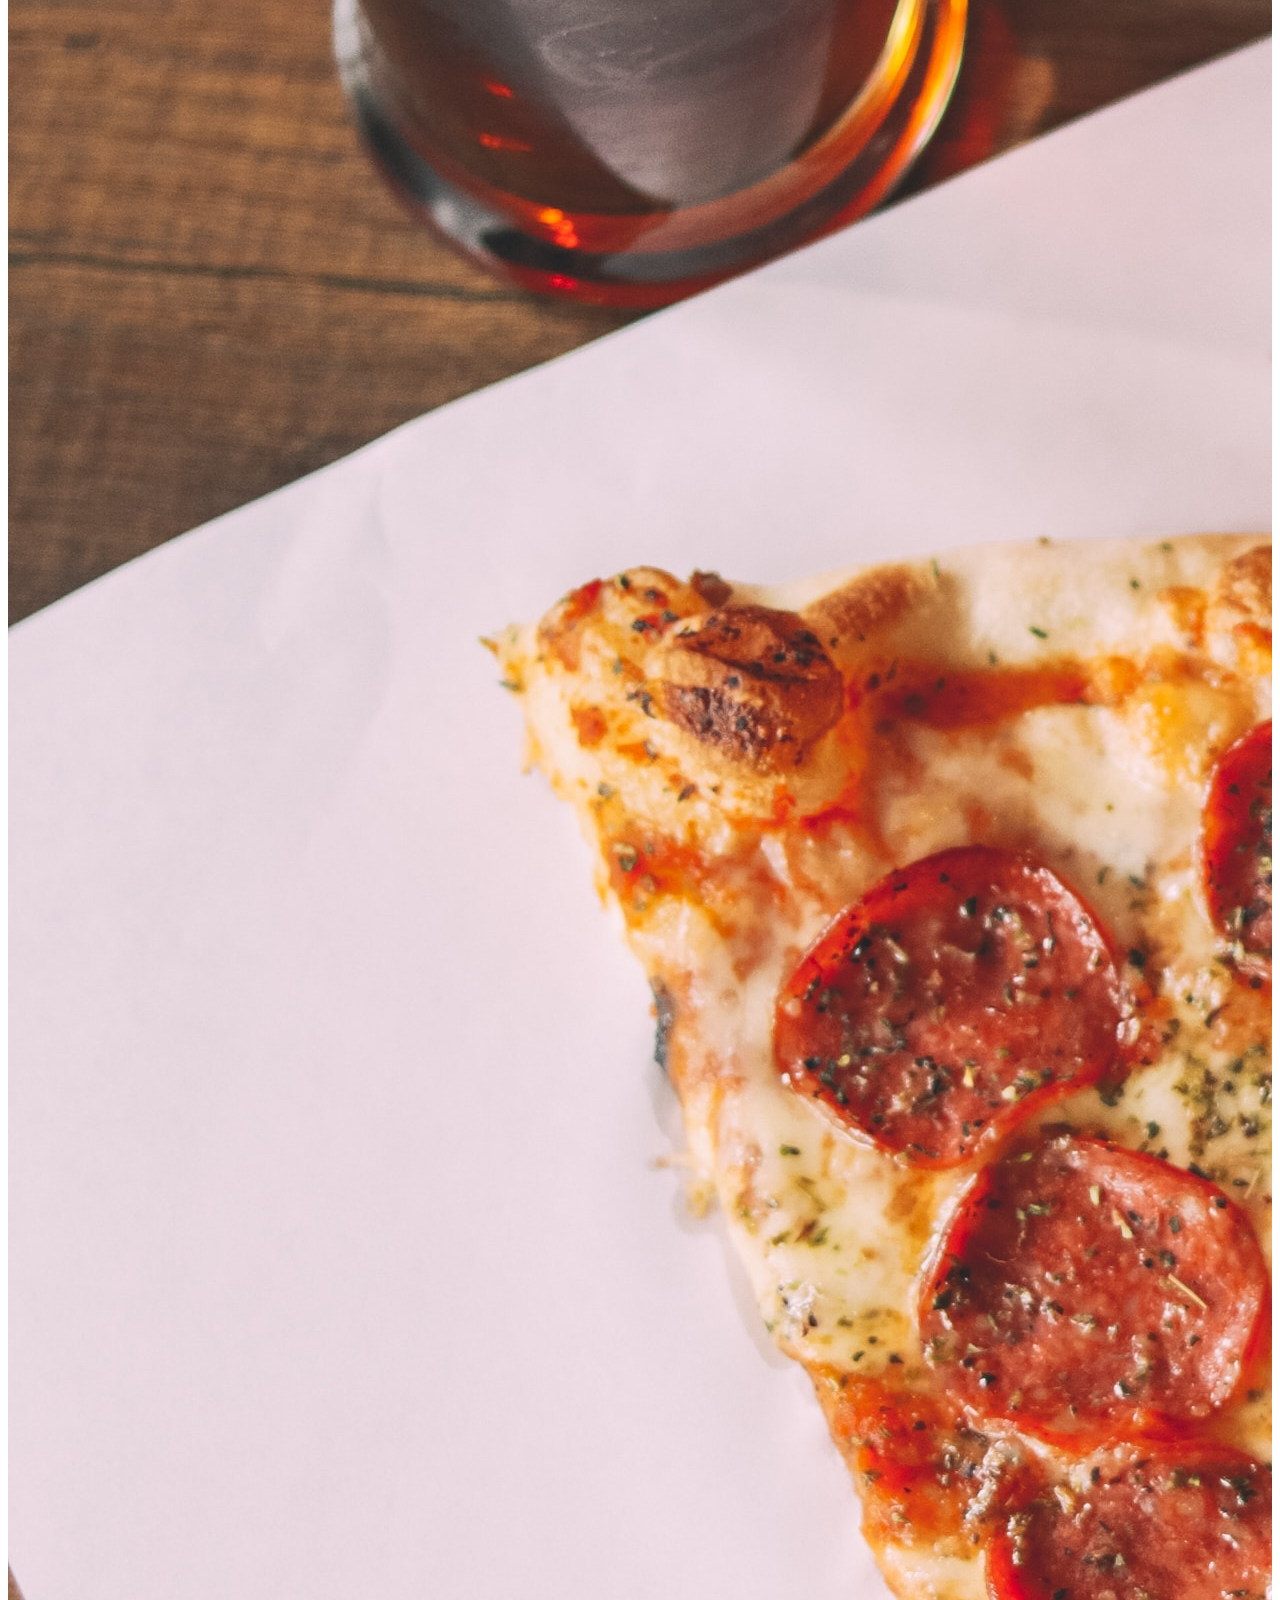
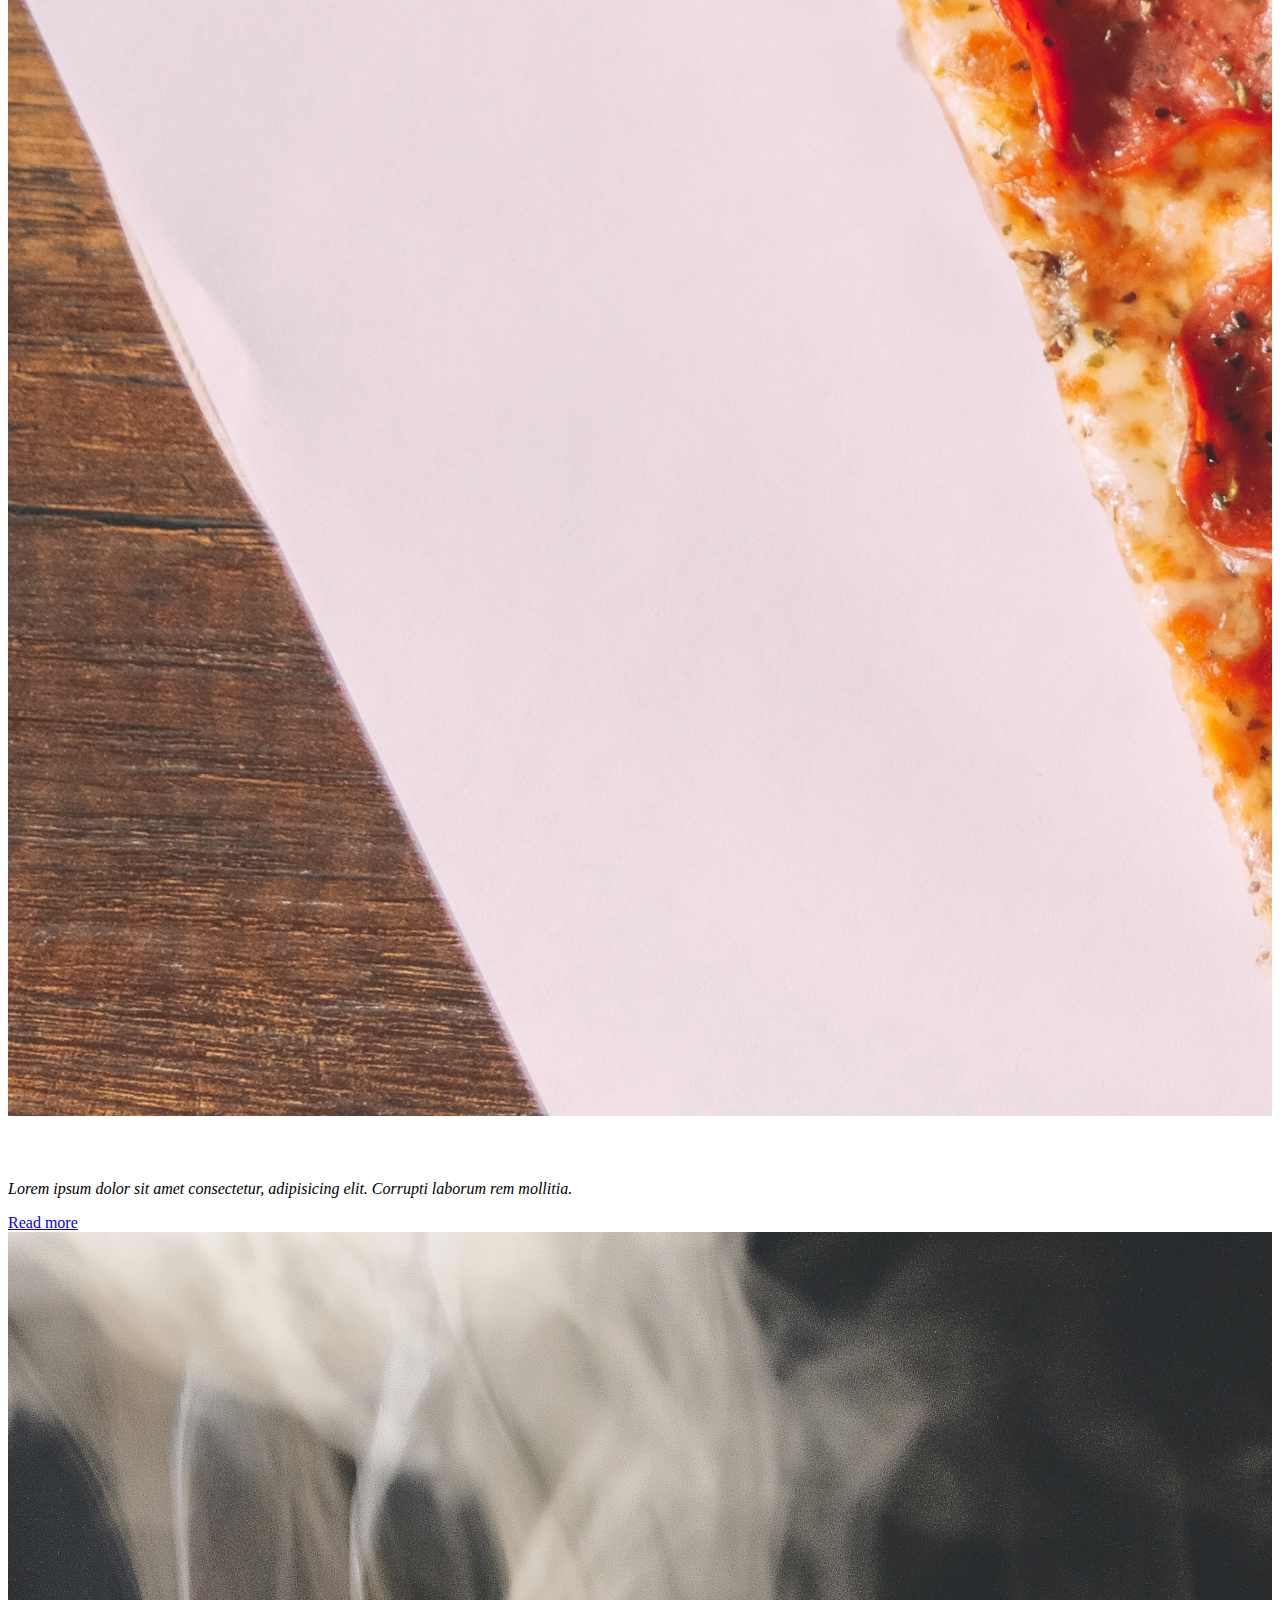
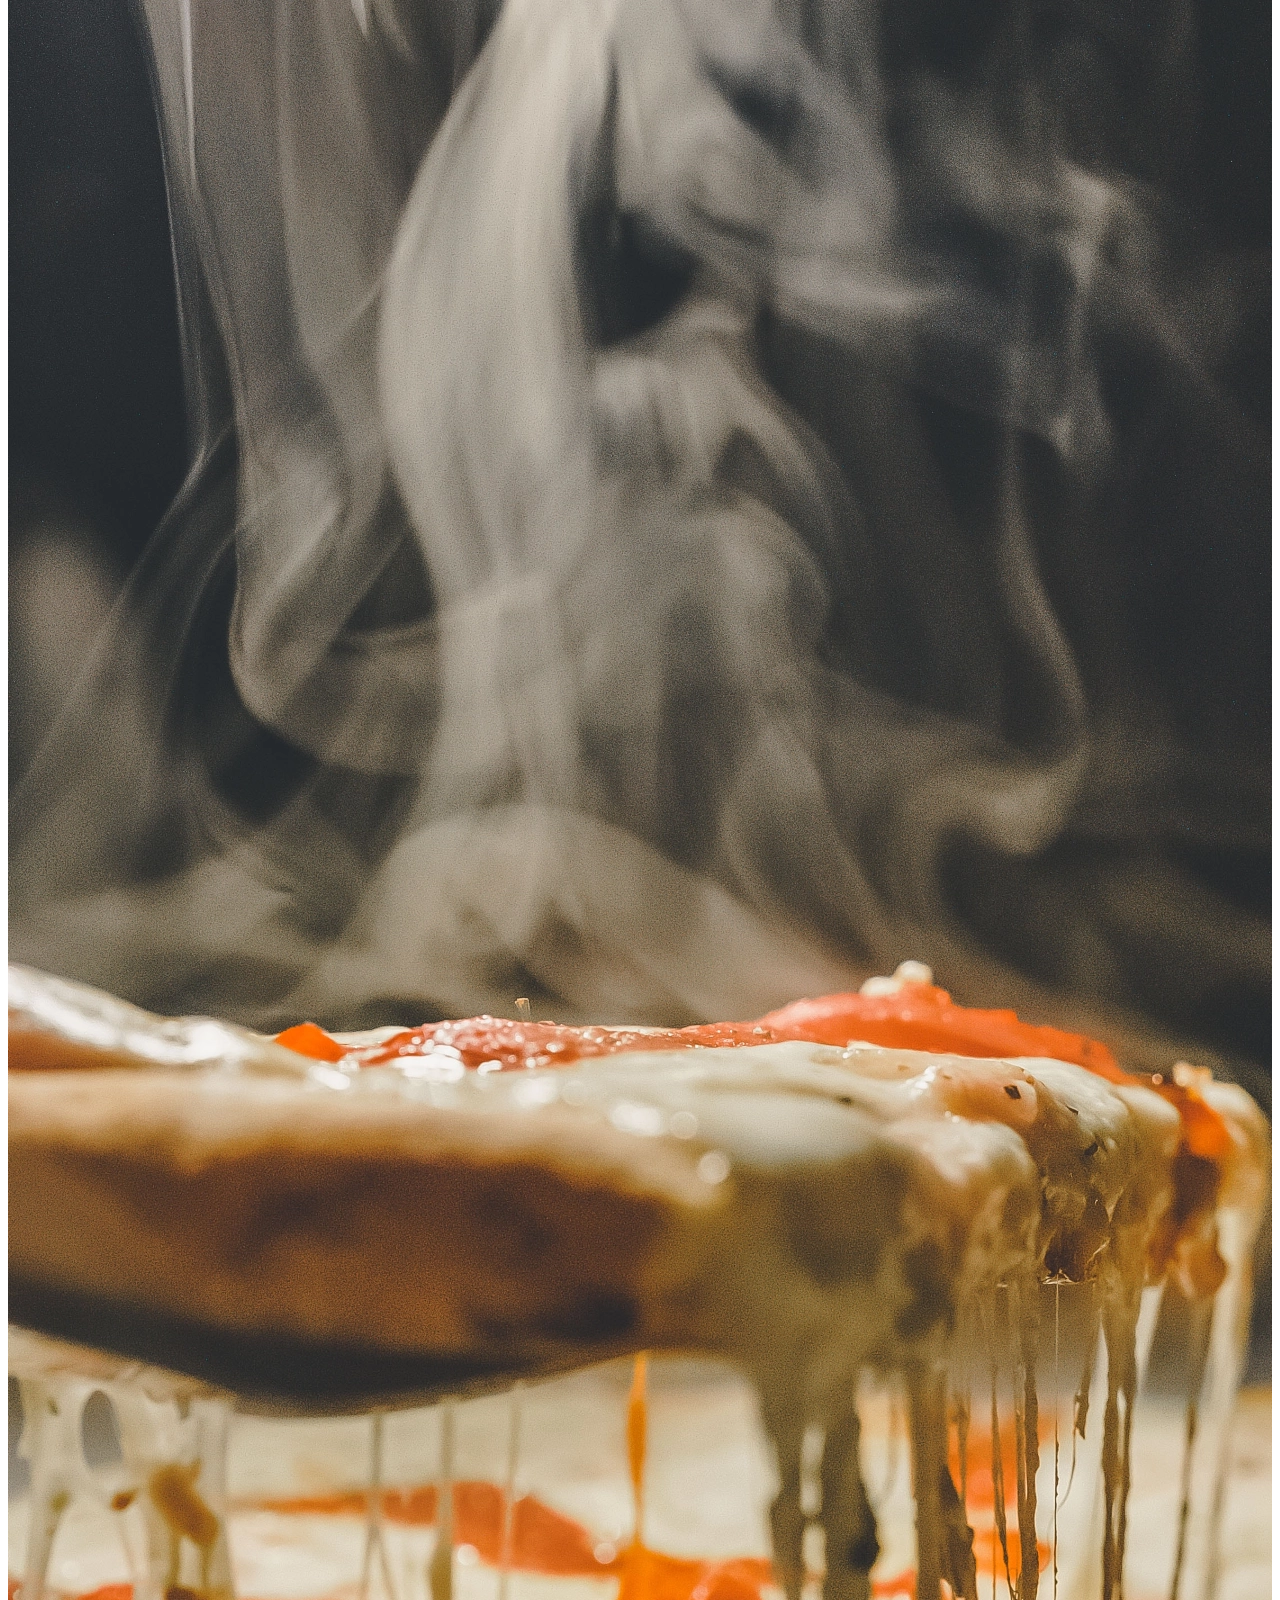
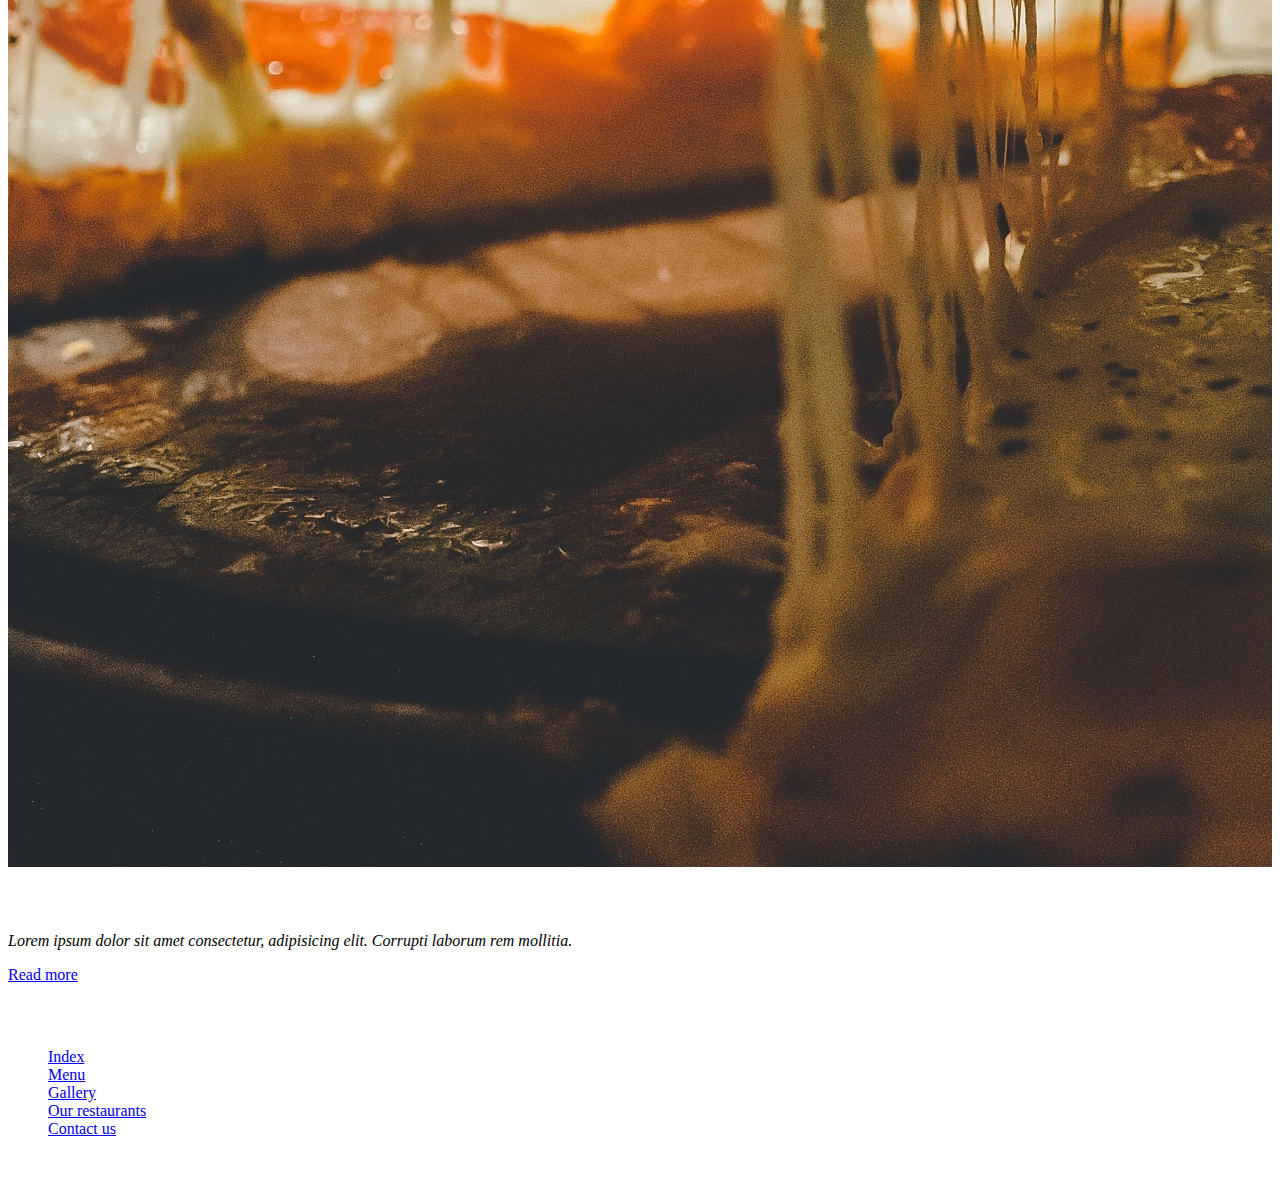
==== commit f75c3ff1: "Quatrième commit Modif1" ====
--- a/index.html
+++ b/index.html
@@ -22,7 +22,7 @@
             <div class="collapse navbar-collapse" id="navbarTogglerDemo02">
                 <ul class="navbar-nav me-auto mb-2 mb-lg-0">
                     <li class="nav-item">
-                        <a class="nav-link active" aria-current="page" href="#">Home</a>
+                        <a class="nav-link active" aria-current="page" href="index.html">Home</a>
                     </li>
                     <li class="nav-item">
                         <a class="nav-link" href="menu.html">Menu</a>
@@ -44,44 +44,58 @@
 
 
     <div class="container-sm text-center" style="padding: 50px;">
-        <div class="display-1">Pizza Palace</div>
+        <div class="display-1" style="font-weight: 600;">Pizza Palace</div>
         <p>Slice of Heaven, delivered to your doorstep!</p>
     </div>
 
 
-    <div class="row">
+    <div class="container-sm">
+        <div class="row">
 
-        <div class="col-6">
-            <div class="card">
-                <img src="PhotosIndex/1.jpg" class="card-img-top" alt="...">
-                <div class="card-body">
-                    <h5 class="card-title text-center">Best Pizza in Brussels</h5>
-                    <p class="card-text">
-                        Lorem ipsum dolor sit amet consectetur, adipisicing elit. Corrupti laborum rem mollitia.</p>
-                    <div class="text-center">
-                        <a href="#" class="btn btn-primary">Read more</a>
+            <div class="col-12 col-md-6 mt-2">
+                <div class="card">
+                    <img src="PhotosIndex/1.jpg" class="card-img-top" alt="...">
+                    <div class="card-body">
+                        <h5 class="card-title text-center">Best Pizza in Brussels</h5>
+                        <p class="card-text">
+                            Lorem ipsum dolor sit amet consectetur, adipisicing elit. Corrupti laborum rem mollitia.</p>
+                        <div class="text-center">
+                            <a href="#" class="btn btn-primary">Read more</a>
+                        </div>
                     </div>
                 </div>
             </div>
-        </div>
-
-
-        <div class="col-6">
-            <div class="card">
-                <img src="PhotosIndex/2.webp" class="card-img-top" alt="...">
-                <div class="card-body">
-                    <h5 class="card-title text-center">PROMO: 2+1</h5>
-                    <p class="card-text">
-                        Lorem ipsum dolor sit amet consectetur, adipisicing elit. Corrupti laborum rem mollitia.</p>
-                    <div class="text-center justify-content-bottom">
-                        <a href="#" class="btn btn-primary">Read more</a>
+            <div class="col-12 col-md-6 mt-2">
+                <div class="card">
+                    <img src="PhotosIndex/2.webp" class="card-img-top" alt="...">
+                    <div class="card-body">
+                        <h5 class="card-title text-center">PROMO: 2+1</h5>
+                        <p class="card-text">
+                            Lorem ipsum dolor sit amet consectetur, adipisicing elit. Corrupti laborum rem mollitia.</p>
+                        <div class="text-center justify-content-bottom">
+                            <a href="#" class="btn btn-primary">Read more</a>
+                        </div>
                     </div>
                 </div>
             </div>
         </div>
     </div>
 
-    <!-- Cookie Banner -->
+    <div class="b-example-divider"></div>
+    <div class="container">
+        <footer class="py-3 my-4">
+          <ul class="nav justify-content-center border-bottom pb-3 mb-3">
+            <li class="nav-item"><a href="index.html" class="nav-link px-2 text-muted">Index</a></li>
+            <li class="nav-item"><a href="menu.html" class="nav-link px-2 text-muted">Menu</a></li>
+            <li class="nav-item"><a href="gallery1.html" class="nav-link px-2 text-muted">Gallery</a></li>
+            <li class="nav-item"><a href="restaurants.html" class="nav-link px-2 text-muted">Our restaurants</a></li>
+            <li class="nav-item"><a href="contact.html" class="nav-link px-2 text-muted">Contact us</a></li>
+          </ul>
+          <p class="text-center text-muted">© 2023 Audrius Grebliunas</p>
+        </footer>
+      </div>
+    
+
     <div id="cb-cookie-banner" class="alert alert-dark bg-white text-center mb-0" role="alert">
         🍪 This website uses cookies to ensure you get the best experience on our website.
         <a href="https://www.cookiesandyou.com/" target="blank">Learn more</a>
@@ -89,7 +103,6 @@
             I Got It
         </button>
     </div>
-    <!-- End of Cookie Banner -->
 
     <script src="https://cdn.jsdelivr.net/npm/bootstrap@5.3.2/dist/js/bootstrap.bundle.min.js"
         integrity="sha384-C6RzsynM9kWDrMNeT87bh95OGNyZPhcTNXj1NW7RuBCsyN/o0jlpcV8Qyq46cDfL"
--- a/index.css
+++ b/index.css
@@ -1,17 +1,39 @@
-body{
-    /* background-image: url(https://images.unsplash.com/photo-1593504049359-74330189a345?ixlib=rb-4.0.3&ixid=M3wxMjA3fDB8MHxwaG90by1wYWdlfHx8fGVufDB8fHx8fA%3D%3D&auto=format&fit=crop&w=1854&q=80); */
+body {
+    background-image: url("image.jpg");
     background-repeat: no-repeat;
+    color: white;
+}
 
+.card-text {
+    color: black;
 }
-p{
+
+.display-1 {
+    font-weight: 600;
+}
+
+p {
     font-style: italic;
 }
 
-h3{
+h3 {
     font-style: italic;
 }
 
-html, body {
+h2 {
+    color: white;
+}
+
+h4{
+    color: white;
+}
+
+p {
+    color: white;
+}
+
+html,
+body {
     max-width: 100%;
     overflow-x: hidden;
 }
@@ -24,4 +46,19 @@
     z-index: 999;
     border-radius: 0;
     display: none;
-  }+}
+
+
+
+.list-group-item {
+    background-color: rgba(0, 0, 0, 0.1)
+}
+
+.b-example-divider {
+    height: 3rem;
+}
+
+.list-group-item>h3{
+    font-style: normal;
+    color: white;
+}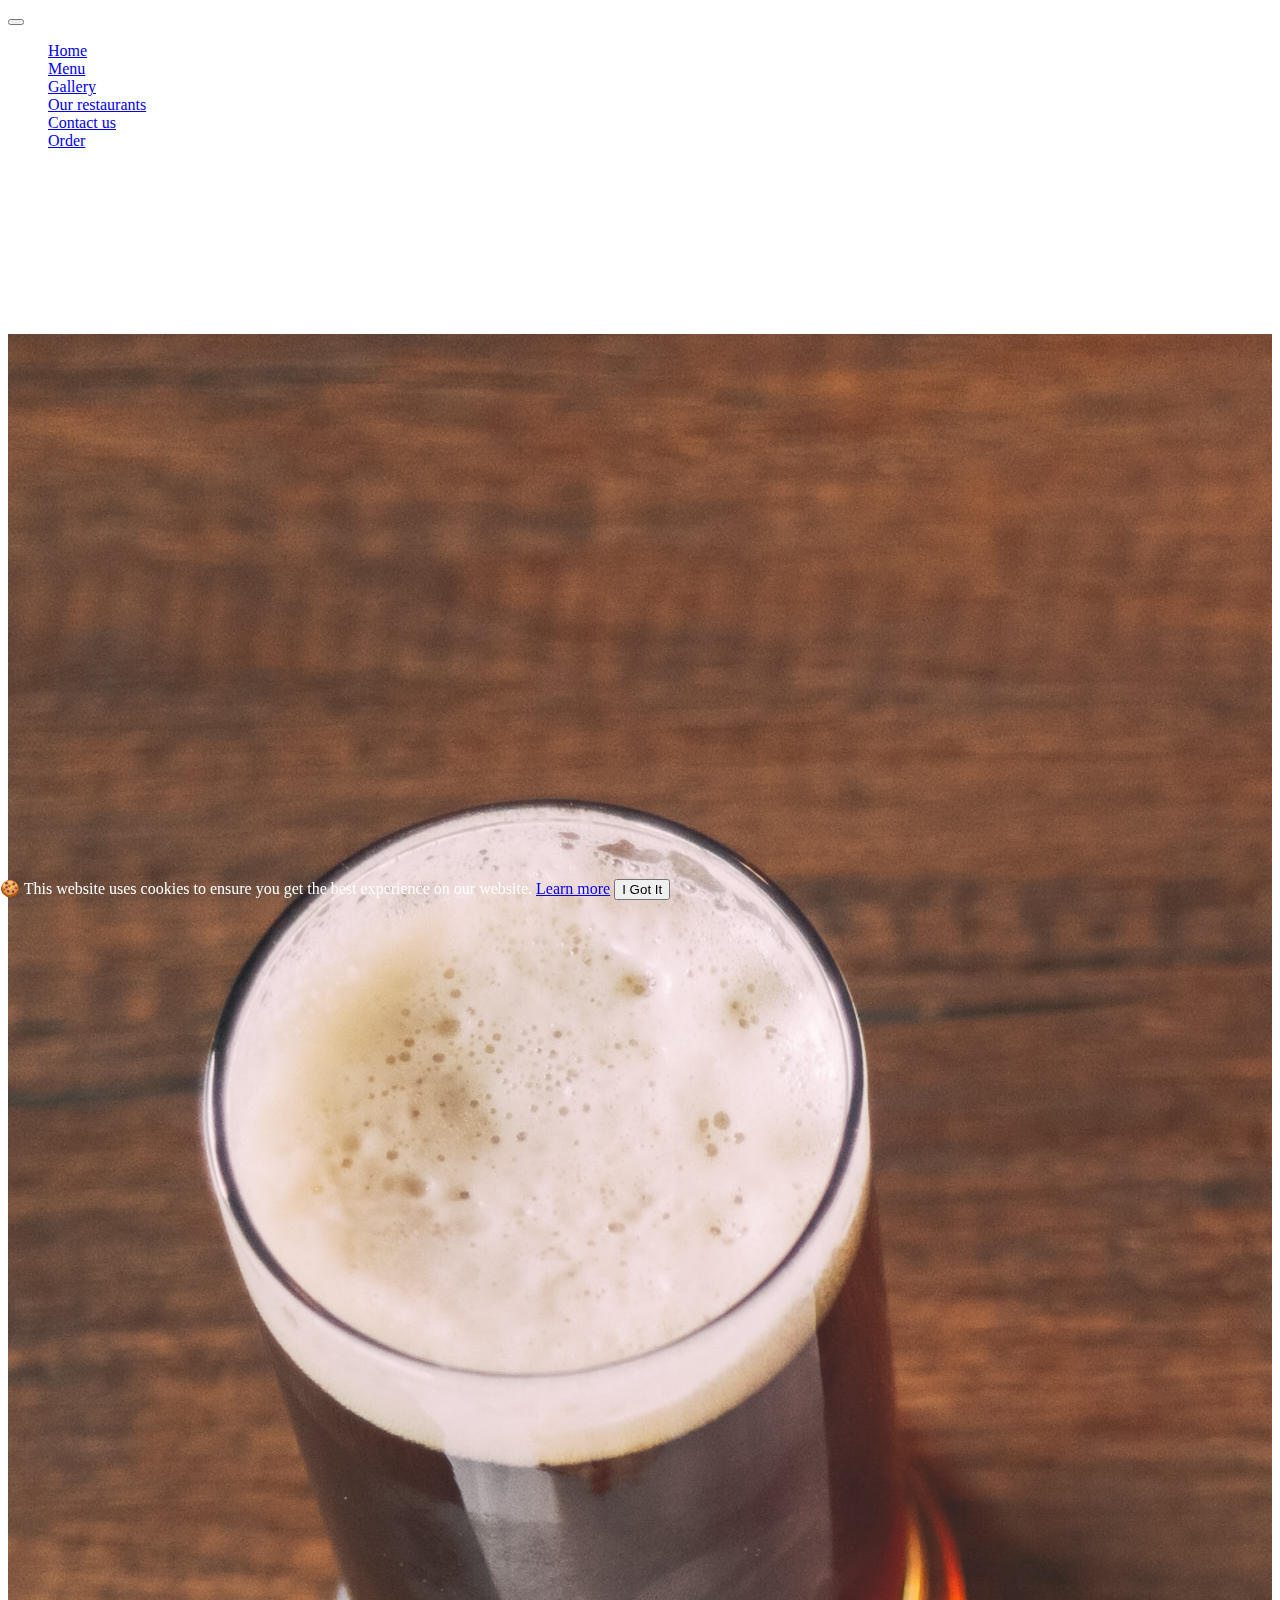
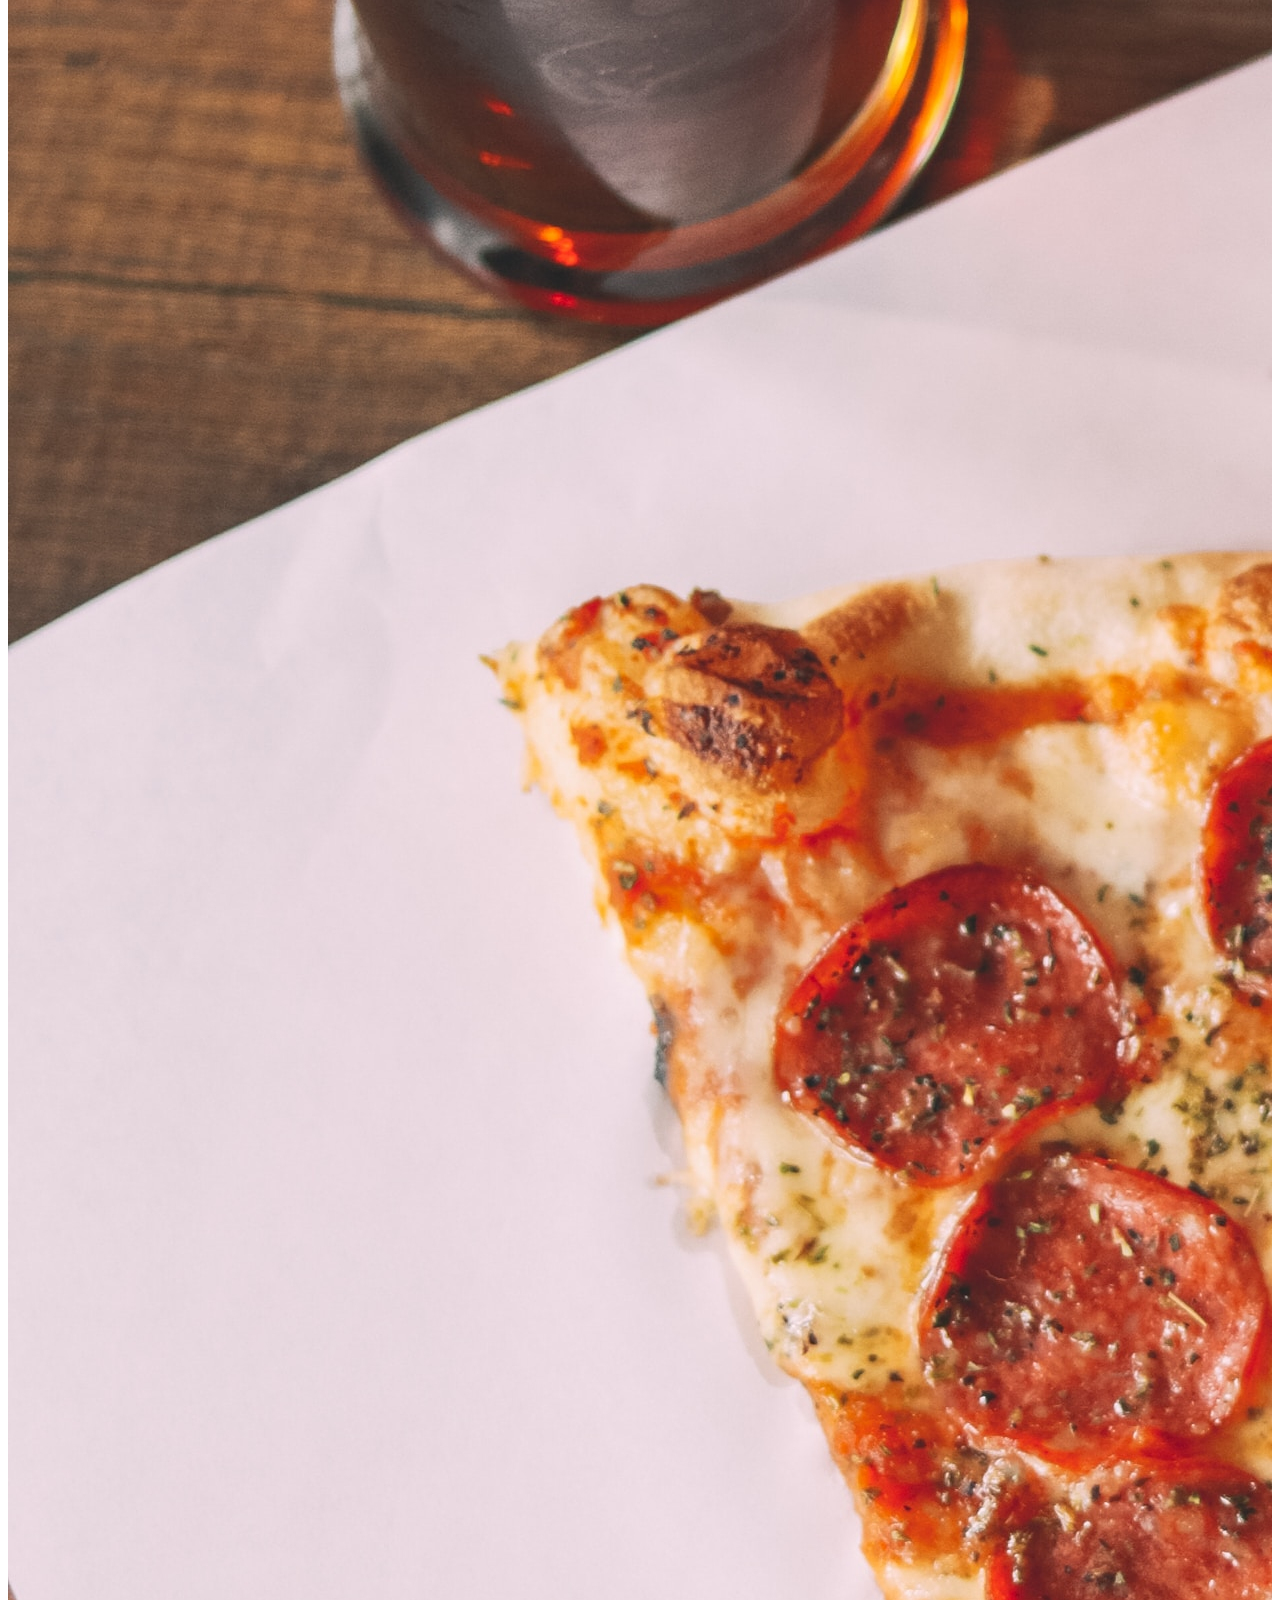
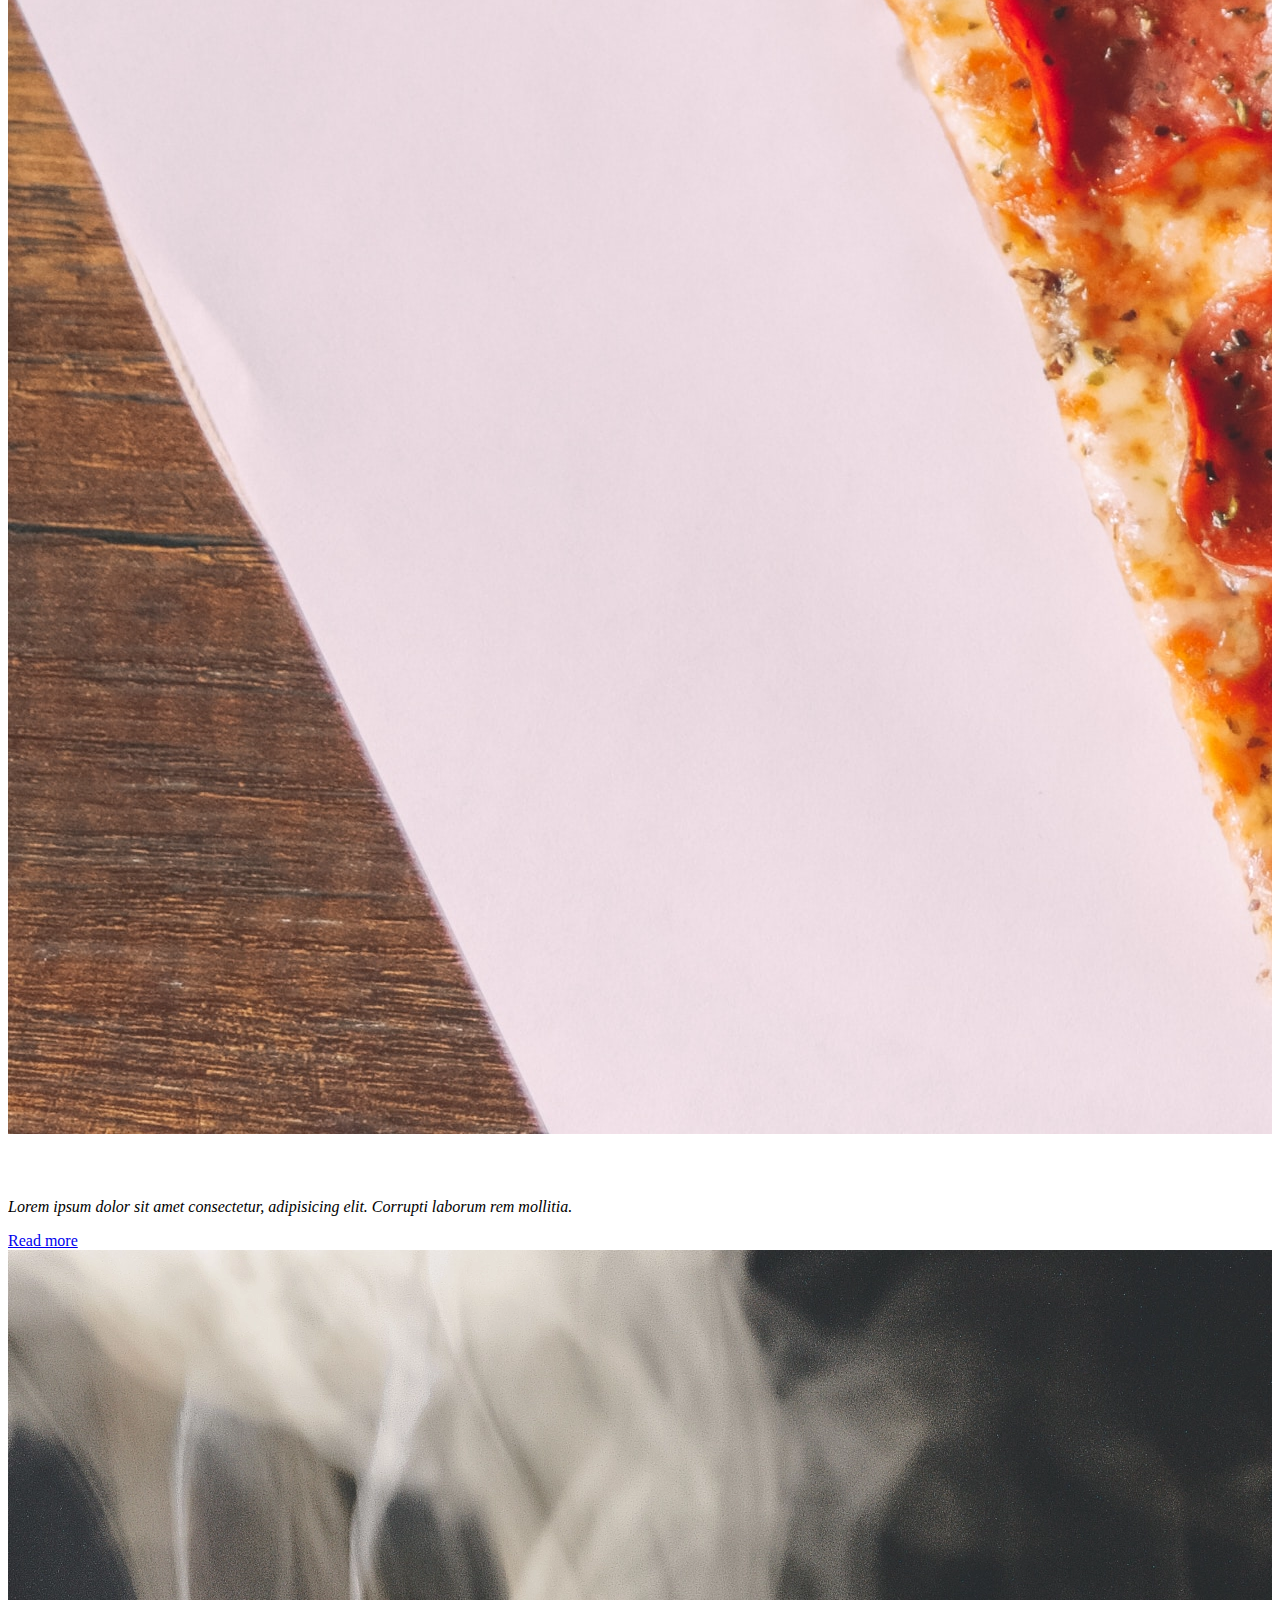
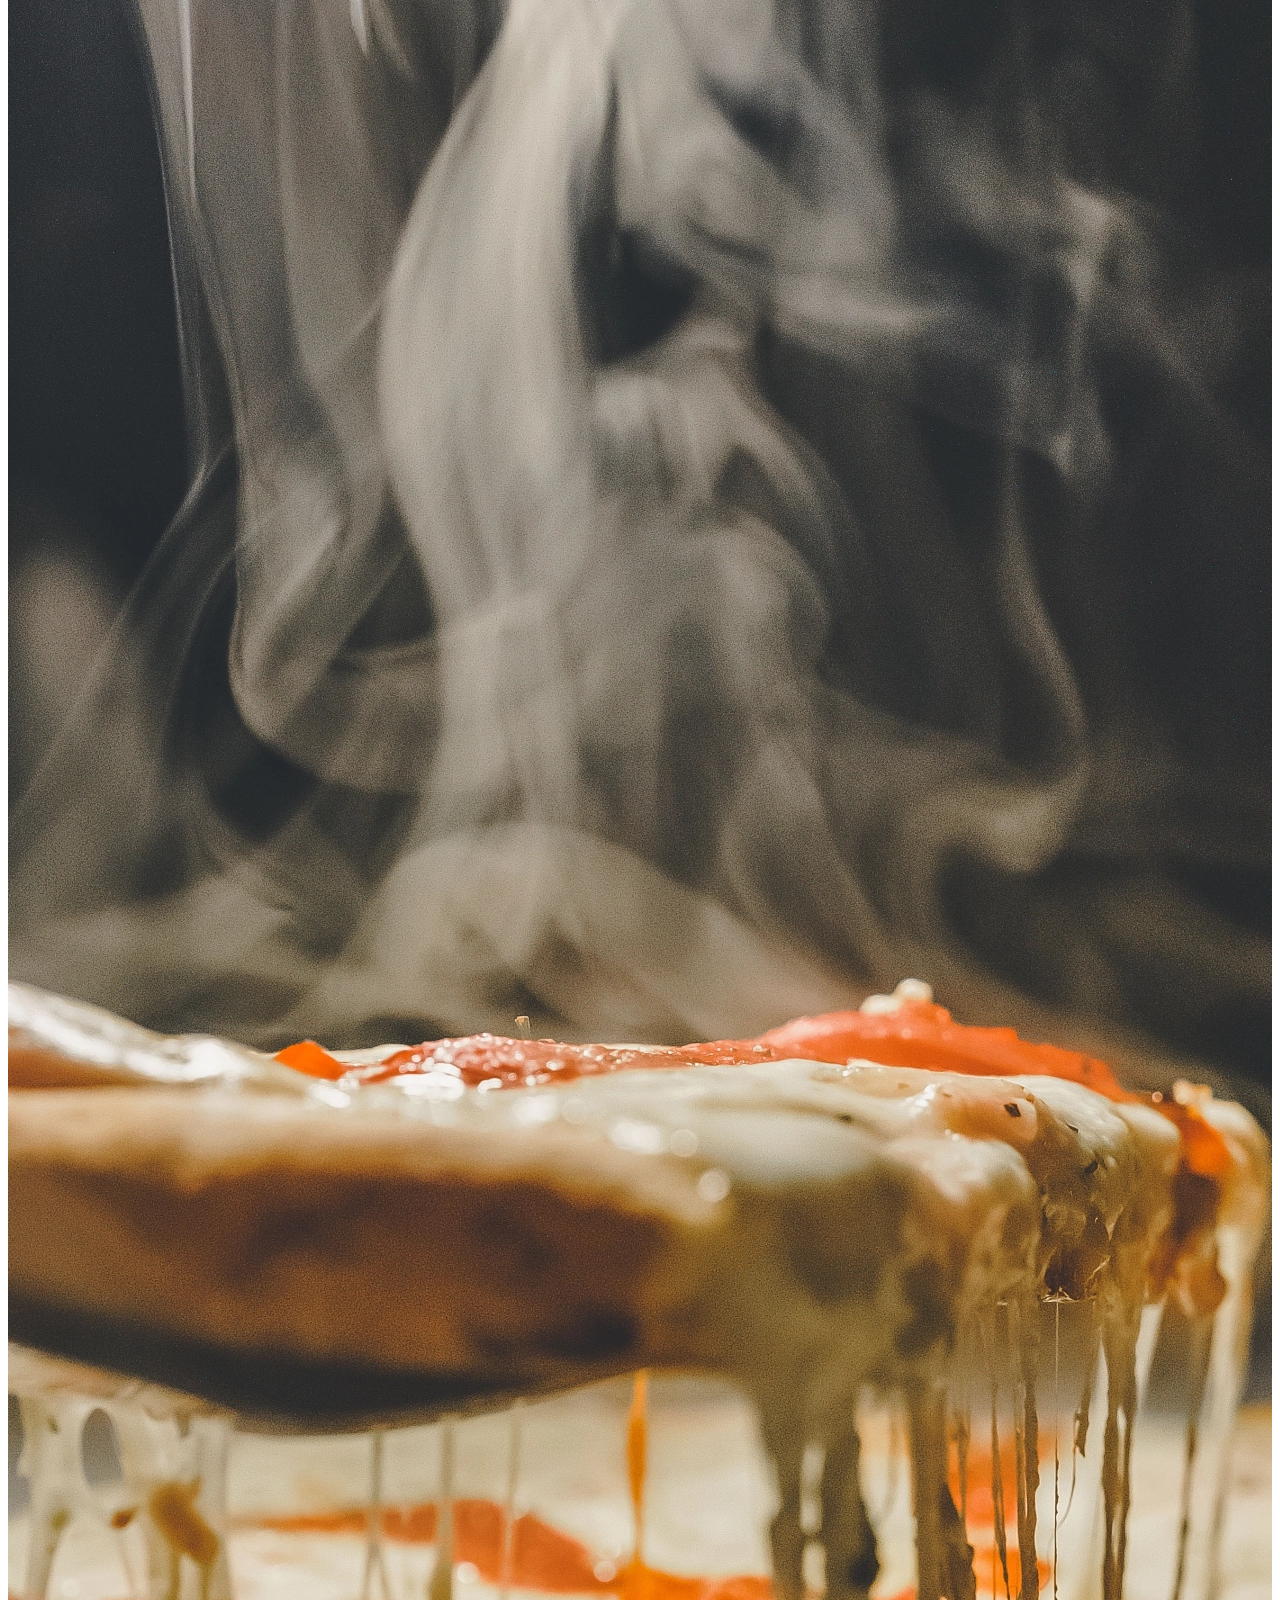
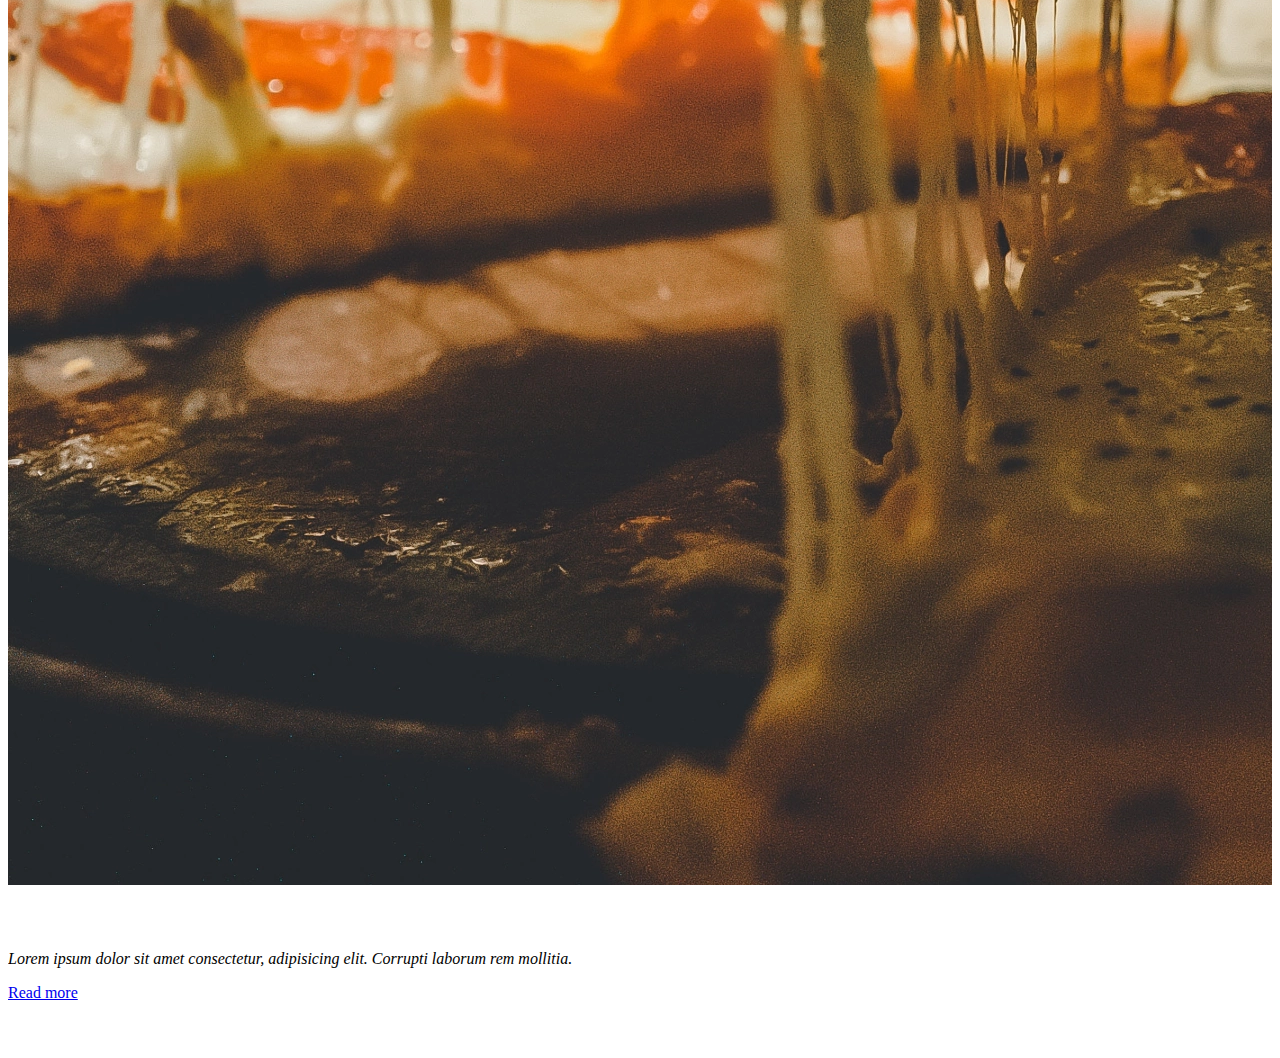
==== commit 98c80037: "Update index.html" ====
--- a/index.html
+++ b/index.html
@@ -35,6 +35,9 @@
                     </li>
                     <li class="nav-item">
                         <a class="nav-link" href="contact.html">Contact us</a>
+                    </li>
+                    <li class="nav-item">
+                        <a class="nav-link" href="order.html">Order</a>
                     </li>
                 </ul>
             </div>
@@ -82,19 +85,7 @@
     </div>
 
     <div class="b-example-divider"></div>
-    <div class="container">
-        <footer class="py-3 my-4">
-          <ul class="nav justify-content-center border-bottom pb-3 mb-3">
-            <li class="nav-item"><a href="index.html" class="nav-link px-2 text-muted">Index</a></li>
-            <li class="nav-item"><a href="menu.html" class="nav-link px-2 text-muted">Menu</a></li>
-            <li class="nav-item"><a href="gallery1.html" class="nav-link px-2 text-muted">Gallery</a></li>
-            <li class="nav-item"><a href="restaurants.html" class="nav-link px-2 text-muted">Our restaurants</a></li>
-            <li class="nav-item"><a href="contact.html" class="nav-link px-2 text-muted">Contact us</a></li>
-          </ul>
-          <p class="text-center text-muted">© 2023 Audrius Grebliunas</p>
-        </footer>
-      </div>
-    
+
 
     <div id="cb-cookie-banner" class="alert alert-dark bg-white text-center mb-0" role="alert">
         🍪 This website uses cookies to ensure you get the best experience on our website.
@@ -110,4 +101,4 @@
     <script src="cookies.js"></script>
 </body>
 
-</html>+</html>
